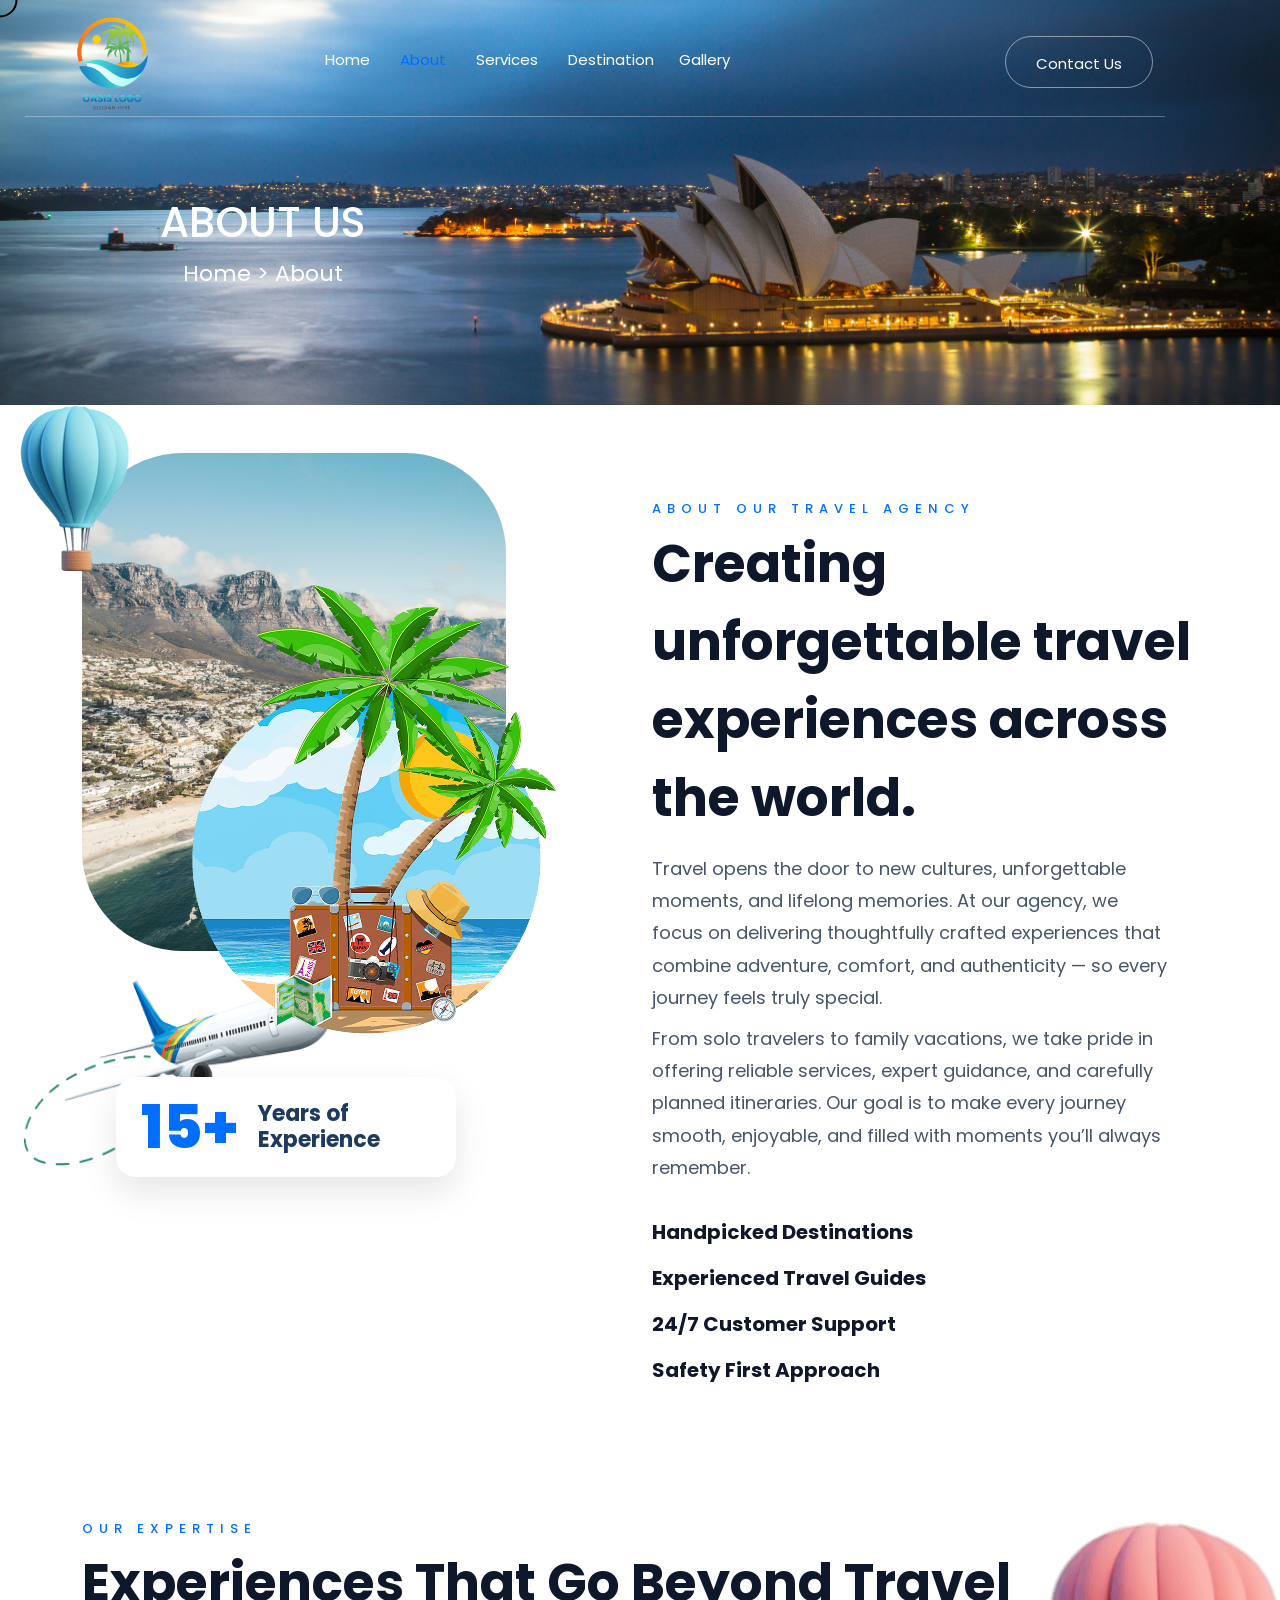
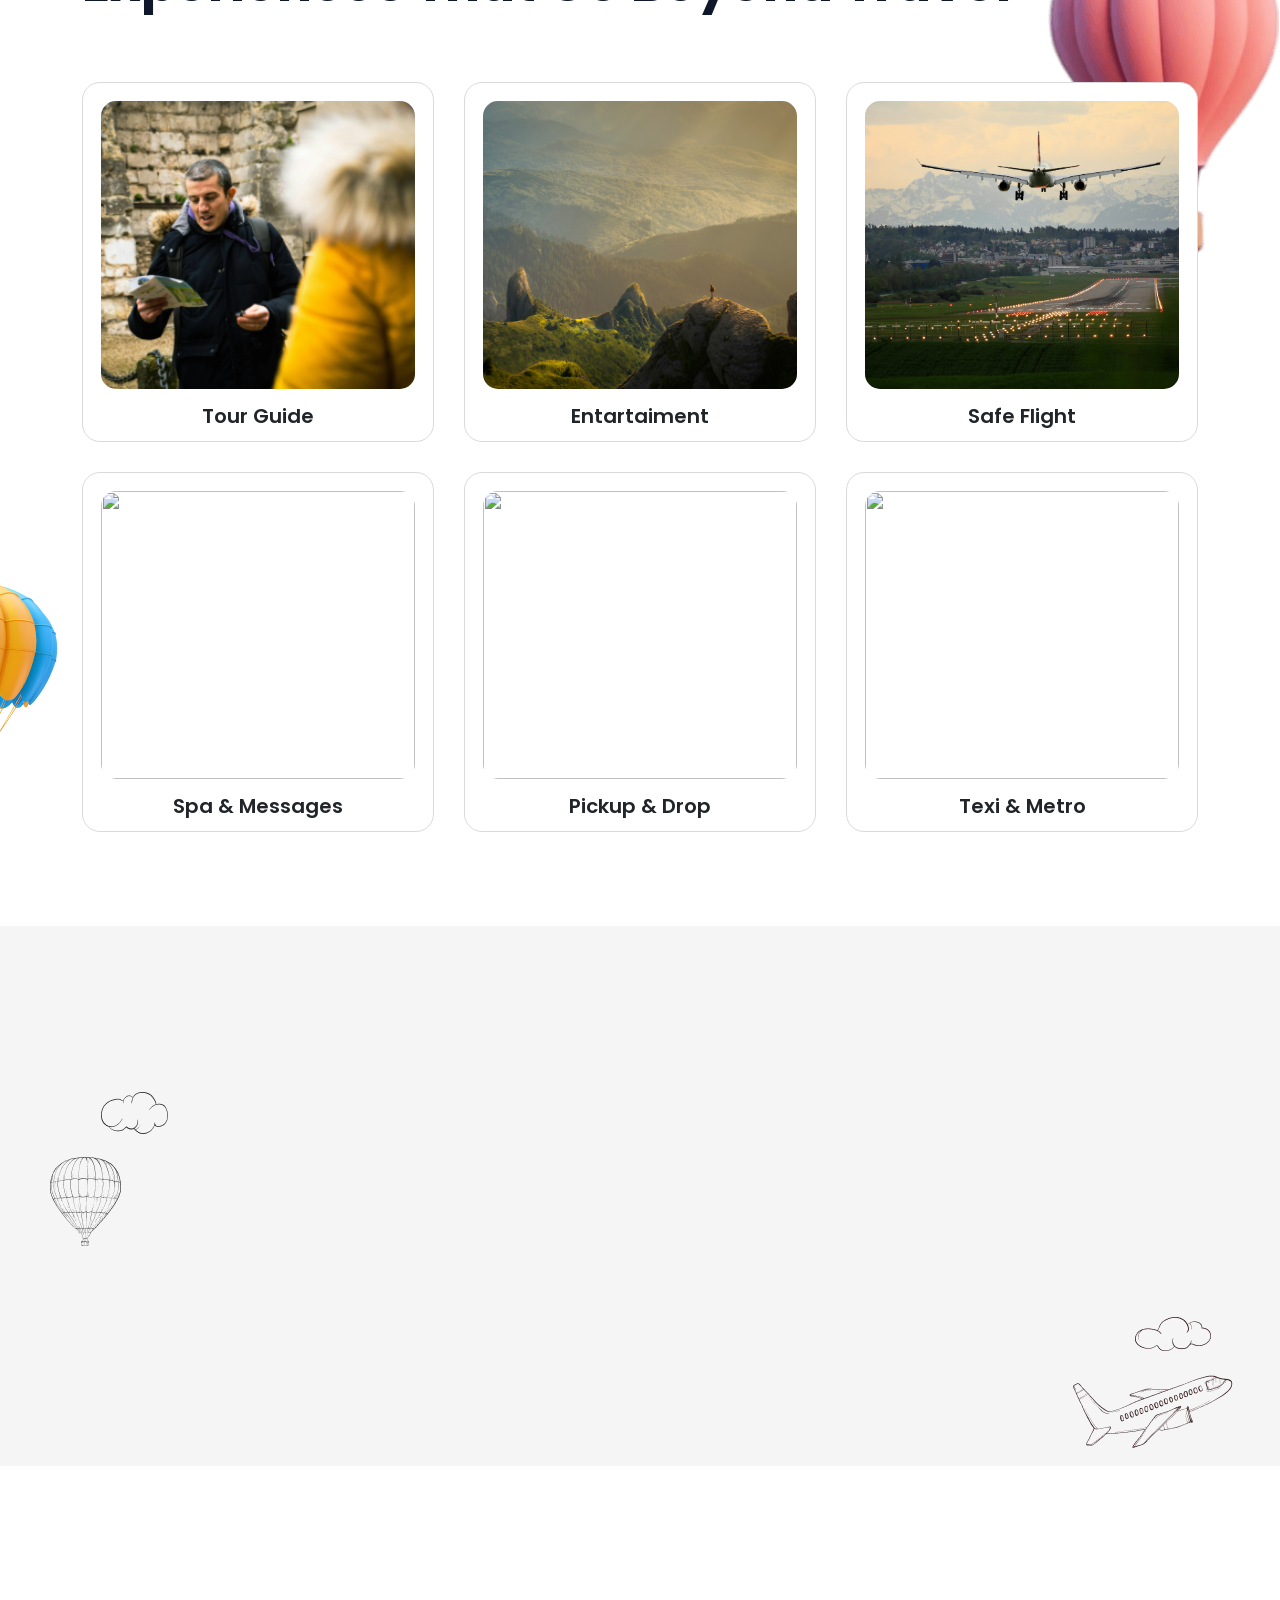
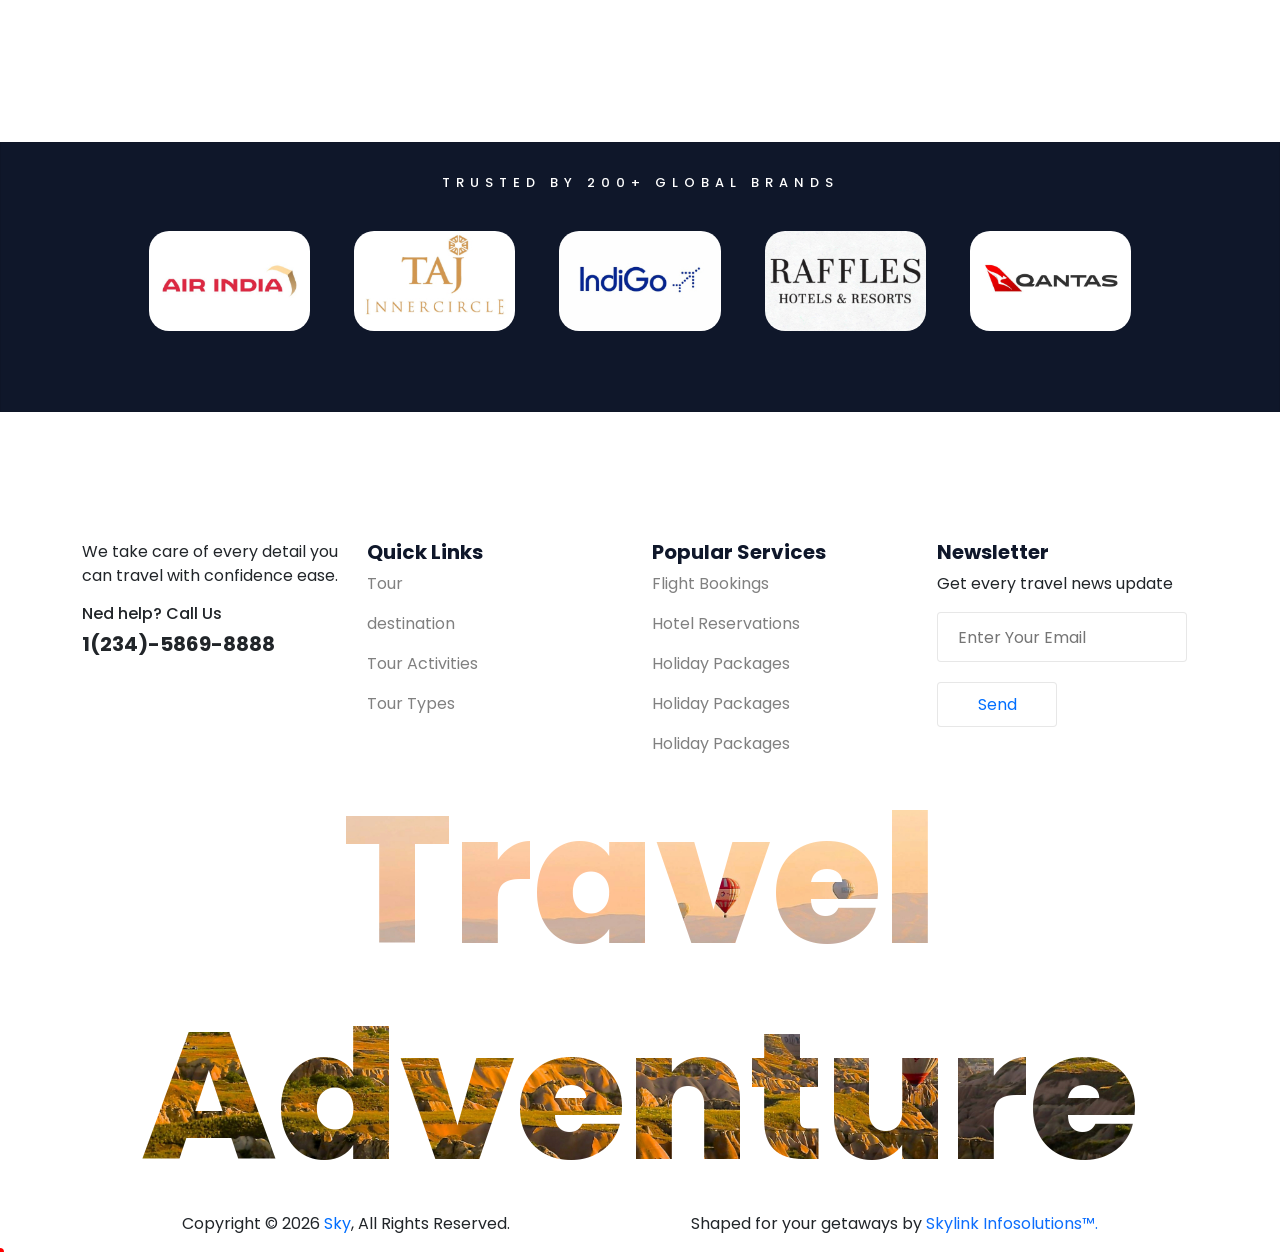
==== AboutUs.html @ 1e0669ad "first commit" ====
<!DOCTYPE html>
<html lang="en">

<head>
  <meta charset="utf-8">
  <meta name="viewport" content="width=device-width, initial-scale=1.0, viewport-fit=cover">
  <meta name="viewport" content="width=device-width, initial-scale=1">
  <title>About | Sky Tourism </title>
  <link href="https://cdn.jsdelivr.net/npm/bootstrap@5.3.8/dist/css/bootstrap.min.css" rel="stylesheet"
    integrity="sha384-sRIl4kxILFvY47J16cr9ZwB07vP4J8+LH7qKQnuqkuIAvNWLzeN8tE5YBujZqJLB" crossorigin="anonymous">
  <link rel="stylesheet" href="style.css">
  <link rel="stylesheet" href="https://cdnjs.cloudflare.com/ajax/libs/font-awesome/7.0.1/css/all.min.css"
    integrity="sha512-2SwdPD6INVrV/lHTZbO2nodKhrnDdJK9/kg2XD1r9uGqPo1cUbujc+IYdlYdEErWNu69gVcYgdxlmVmzTWnetw=="
    crossorigin="anonymous" referrerpolicy="no-referrer" />
  <link href="https://fonts.googleapis.com/css2?family=Poppins:wght@300;400;600;700&display=swap" rel="stylesheet">
  <link rel="stylesheet" href="https://cdnjs.cloudflare.com/ajax/libs/font-awesome/7.0.1/css/all.min.css"
    integrity="sha512-2SwdPD6INVrV/lHTZbO2nodKhrnDdJK9/kg2XD1r9uGqPo1cUbujc+IYdlYdEErWNu69gVcYgdxlmVmzTWnetw=="
    crossorigin="anonymous" referrerpolicy="no-referrer" />
  <link rel="stylesheet"
    href="https://cdn-uicons.flaticon.com/2.0.0/uicons-regular-rounded/css/uicons-regular-rounded.css">


</head>

<body>

  <header>
    <div class="container-fluid content-img" style="background-image: url(Assests/australia.webp);">
      <div class="container d-flex justify-content-between  main-nav">
        <div class="logo">
          <a href="index.html"> <img src="Assests/logo-2.webp" loading="lazy" alt=""></a>
        </div>
        <div class="nav">
          <ul class="only-nav">
            <li><a href="index.html">Home</a></li>
            <li><a href="" id="active"> About</a></li>
            <li class="dropdown-service"><a href="">Services <span class="plus-icon"
                  style="color: white; font-weight: 100;">+</span></a>
              <div class="drop-1">
                <ul class="drop-nav">
                  <li>Family Tours</li>
                  <li>Honeymoon Tours</li>
                  <li>Solo Tour</li>
                  <li>Group Tours</li>
                  <li>Business Tours</li>
                </ul>
              </div>


              <div class="drop-2">
                <ul class="drop-nav-1">
                  <li>Family Tours</li>
                  <li>Honeymoon Tours</li>
                  <li>Solo Tour</li>
                  <li>Group Tours</li>
                  <li>Business Tours</li>
                </ul>
              </div>

            </li>
            <div class="drop-last">
              <li><a href="">Destination</a></li>
              <li><a href="">Gallery</a></li>
              <li class="contact-hide"><a href="Contact.html">Contact</a></li>
          </ul>

          <button class="contact-us-1"><a href="Contact.html"> Contact Us</a></button>
          <div class="hamburger" id="hamburger">
            <span></span>
            <span></span>
            <span></span>
          </div>
        </div>
      </div>



      <div class="About-us reveal-1 reveal-left-1">
        <h6>ABOUT US</h6>
        <p><a href="index.html" style="color: white; text-decoration: none;">Home</a> > About</p>
      </div>
    </div>
  </header>

  <div class="ballon-img MovingY">
    <img src="Assests/hotballon-right.webp" loading="lazy" alt="">
  </div>

  <div class="container py-5 images-2 ">

    <div class="row about-img">
      <div class="col-md-6 ">
        <div class="img1">
          <img src="Assests/South.webp" loading="lazy" alt="">
        </div>

        <div class="img2 MovingX">
          <img src="Assests/about-img-bech.webp " loading="lazy" alt="">
        </div>



        <div class="experience-wrapper MovingY">

          <img src="Assests/plane-1.webp" loading="lazy" class="exp-plane">

          <div class="experience-box">
            <span class="exp-number">15+</span>
            <div class="exp-text">
              <h3>Years of</h3>
              <h3>Experience</h3>
            </div>
          </div>

        </div>

      </div>
      <div class="col-md-6 main-about reveal-1 reveal-right-1 py-5">
        <h6>ABOUT OUR TRAVEL AGENCY</h6>
        <p class="agencyP">Creating unforgettable travel experiences across the world.</p>

        <div class="about-contant">
          <h4 class="aboutP">Travel opens the door to new cultures, unforgettable moments, and lifelong memories.
            At our agency, we focus on delivering thoughtfully crafted experiences that combine adventure,
            comfort, and authenticity — so every journey feels truly special.
          </h4>


          <h4 class="aboutP">
            From solo travelers to family vacations, we take pride in offering reliable services,
            expert guidance, and carefully planned itineraries. Our goal is to make every journey
            smooth, enjoyable, and filled with moments you’ll always remember.
          </h4>


          <div class="provide py-4">

            <p><i class="fa-solid fa-circle-check" style="color: #006eff;"></i> Handpicked Destinations</p>

            <p> <i class="fa-solid fa-circle-check" style="  color: #006eff;"></i> Experienced Travel Guides</p>

            <p> <i class="fa-solid fa-circle-check" style="  color: #006eff;"></i> 24/7 Customer Support</p>

            <p> <i class="fa-solid fa-circle-check" style="  color: #006eff;"></i> Safety First Approach</p>
          </div>
          <!-- <div class="get-btn">
            
            <button class="btn-explore-1">Know More...</button>
          </div> -->
        </div>

      </div>

    </div>

  </div>
  <div class="img-left MovingY">
    <img src="Assests/hotballon-Left.webp" loading="lazy" alt="">
  </div>



  <div class="container reveal-1 ">
    <div class="our-service">
      <h6>OUR EXPERTISE</h6>
      <p>Experiences That Go Beyond Travel</p>
    </div>


    <div class="our-expertise ">
      <div class="card-expertices">
        <div class="card-image">
          <img src="Assests/Guide.webp" loading="lazy" alt="">
        </div>
        <h4 class="card-title">Tour Guide</h4>
      </div>


      <div class="card-expertices">
        <div class="card-image">
          <img src="Assests/Green.webp" loading="lazy" alt="">
        </div>
        <h4 class="card-title">Entartaiment</h4>
      </div>


      <div class="card-expertices">
        <div class="card-image">
          <img src="Assests/flight.webp" loading="lazy" alt="">
        </div>
        <h4 class="card-title">Safe Flight</h4>
      </div>


      <div class="card-expertices">
        <div class="card-image">
          <img src="Assests/spa.webp" loading="lazy" alt="">
        </div>
        <h4 class="card-title">Spa & Messages</h4>
      </div>

      <div class="card-expertices">
        <div class="card-image">
          <img src="Assests/taxi.webp" loading="lazy" alt="">
        </div>
        <h4 class="card-title">Pickup & Drop</h4>
      </div>


      <div class="card-expertices">
        <div class="card-image">
          <img src="Assests/metro.webp" loading="lazy" alt="">
        </div>
        <h4 class="card-title">Texi & Metro</h4>
      </div>

      <div class="yellow-img MovingY">
        <img src="Assests/yellow-ballon.webp" loading="lazy" alt="">
      </div>
    </div>
  </div>


  <section class="team-section py-5">
    <div class="container guide-header reveal-1">
      <h6>OUR GUIDE</h6>
      <p>Lorem, ipsum dolor.</p>
    </div>


    <div class="cloud MovingY">
      <img src="Assests/cloude-1-2.webp" loading="lazy" alt="">
    </div>
    <div class="team-grid">


      <!-- Guide 1 -->
      <div class="team-card reveal-1 reveal-left-1">
        <div class="team-img">
          <img src="Assests/guide-2.webp" loading="lazy" alt="Guide">
          <div class="social-icons">

            <a href="#"><i class="fa-brands fa-facebook-f"></i></a>
            <a href="#"><i class="fa-brands fa-instagram"></i></a>
            <a href="#"><i class="fa-brands fa-twitter"></i></a>
          </div>
        </div>
        <h4>Jack Watson</h4>
        <p>Tour Guide</p>
      </div>

      <!-- Guide 2 -->
      <div class="team-card reveal-1 reveal-left-1">
        <div class="team-img">
          <img src="Assests/founder.webp" loading="lazy" alt="Guide">
          <div class="social-icons">
            <a href="#"><i class="fa-brands fa-facebook-f"></i></a>
            <a href="#"><i class="fa-brands fa-instagram"></i></a>
            <a href="#"><i class="fa-brands fa-twitter"></i></a>
          </div>
        </div>
        <h4>Robert Fox</h4>
        <p>Founder</p>
      </div>

      <!-- Guide 3 -->
      <div class="team-card reveal-1 reveal-right-1">
        <div class="team-img">
          <img src="Assests/co-founder.webp" loading="lazy" alt="Guide">
          <div class="social-icons">
            <a href="#"><i class="fa-brands fa-facebook-f"></i></a>
            <a href="#"><i class="fa-brands fa-instagram"></i></a>
            <a href="#"><i class="fa-brands fa-twitter"></i></a>
          </div>
        </div>
        <h4>Jane Cooper</h4>
        <p>Co-Founder</p>
      </div>

      <!-- Guide 4 -->
      <div class="team-card reveal-1 reveal-right-1">
        <div class="team-img">
          <img src="Assests/woman-1.webp" loading="lazy" alt="Guide">
          <div class="social-icons">
            <a href="#"><i class="fa-brands fa-facebook-f"></i></a>
            <a href="#"><i class="fa-brands fa-instagram"></i></a>
            <a href="#"><i class="fa-brands fa-twitter"></i></a>
          </div>
        </div>
        <h4>Eleanor Pena</h4>
        <p>Tour Guide</p>
      </div>


    </div>



    <div class="plane-1 MovingY">
      <img src="Assests/plane.webp" loading="lazy" alt="">
    </div>
  </section>


  <section class="feedback-tilt-section reveal-1">


    <div class="container">
      <div class="feedback-title py-5">
        <h6>FEEDBACK</h6>
        <p>What's Our Client Says</p>
      </div>
    </div>
    <div class="feedback-row">

      <div class="feedback-card tilt-left">
        <p>
          “Our family vacation to Bali was absolutely perfect.
          Everything was well planned and stress free.”
        </p>
        <div class="stars">★★★★★</div>
        <h5>Aaron Williamson</h5>
        <span>Family Vacation • Bali</span>
      </div>



      <div class="feedback-card tilt-left" style="background-color: #333333; color: white;">
        <p style="color: white;">
          “Our honeymoon in the Maldives was magical.
          Every detail was handled perfectly.”
        </p>
        <div class="stars">★★★★★</div>
        <h5>Keshia Farley</h5>
        <span>Honeymoon • Maldives</span>
      </div>



      <div class="feedback-card">
        <p>
          “Luxury tour worth every penny.
          Local connections made the difference.”
        </p>
        <div class="stars">★★★★★</div>
        <h5>Jennifer Hendley</h5>
        <span>Luxury Travel • New York</span>
      </div>


      <div class="feedback-card tilt-right" style="background-color: #333333; color: white;">
        <p style="color: white;">
          “Luxury tour worth every penny.
          Local connections made the difference.”
        </p>
        <div class="stars">★★★★★</div>
        <h5>Jennifer Hendley</h5>
        <span>Luxury Travel • New York</span>
      </div>


      <div class="feedback-card tilt-right">
        <p>
          “Luxury tour worth every penny.
          Local connections made the difference.”
        </p>
        <div class="stars">★★★★★</div>
        <h5>Jennifer Hendley</h5>
        <span>Luxury Travel • New York</span>
      </div>


    </div>

    <span class="dot dot-1 MovingY">
      <img src="Assests/passport.svg" loading="lazy" alt="">
    </span>
    <span class="dot dot-2 MovingX">
      <img src="Assests/round.svg" loading="lazy" alt="">
    </span>
    <span class="dot dot-3 MovingX">
      <img src="Assests/double-ballon.svg" loading="lazy" alt="">
    </span>
    <span class="dot dot-4 MovingY">
      <img src="Assests/camera.svg" loading="lazy" alt="">
    </span>

  </section>





  <footer class="reveal-1 reveal-left-1 py-5">

    <div class="container-fluid trust ">

      <div class="trust-1">
        <h6>TRUSTED BY 200+ GLOBAL BRANDS</h6>
      </div>

      <div class="logo-slider">
        <div class="logo-track">
          <!-- ORIGINAL -->
          <img src="Assests/Air-India.webp" loading="lazy" alt="">
          <img src="Assests/TAJ-02.webp" loading="lazy" alt="">
          <img src="Assests/INDIGO.webp" loading="lazy" alt="">
          <img src="Assests/singapour-1.webp" loading="lazy" alt="">
          <img src="Assests/aus.webp" loading="lazy" alt="">
        </div>
      </div>
    </div>
  </footer>

  <div class="back-img reveal-1">
    <div class="container-fluid last-nav">
      <div class="container footer-nav">
        <div class="row">
          <div class="col-md-3 help">
            <p>We take care of every detail you can travel with confidence ease.</p>
            <h6>Ned help? Call Us</h6>
            <h6 class="call-4">1(234)-5869-8888</h6>
          </div>
          <div class="col-md-3 quick">
            <h5>Quick Links</h5>
            <p>Tour</p>
            <p>destination</p>
            <p>Tour Activities</p>
            <p>Tour Types</p>
          </div>
          <div class="col-md-3 popular">
            <h5>Popular Services</h5>
            <p>Flight Bookings</p>
            <p>Hotel Reservations</p>
            <p>Holiday Packages</p>
            <p>Holiday Packages</p>
            <p>Holiday Packages</p>
          </div>
          <div class="col-md-3 get-touch">
            <h5>Newsletter </h5>
            <p>Get every travel news update</p>
            <input class="email" type="email" placeholder="Enter Your Email">
            <button class="send">Send</button>
          </div>
        </div>
      </div>
    </div>

    <h1 class="img-text">Travel Adventure</h1>


    <div class="copy-right d-flex justify-content-evenly">
      <p>Copyright © 2026 <span style="color: rgb(0, 110, 255);">Sky</span>, All Rights Reserved.</p>
      <p>Shaped for your getaways by <span style="color: rgb(0, 110, 255); list-style: none; text-decoration: none;"><a
            href="">Skylink
            Infosolutions™.</a></span></p>
    </div>
  </div>
  </div>

  </footer>
  <button class="back-to-top" title="back-to-Top">
    ↑
  </button>


  <div class="cursor-dot"></div>
  <div class="cursor-circle"></div>

</body>
<script src="https://cdn.jsdelivr.net/npm/@popperjs/core@2.11.8/dist/umd/popper.min.js"
  integrity="sha384-I7E8VVD/ismYTF4hNIPjVp/Zjvgyol6VFvRkX/vR+Vc4jQkC+hVqc2pM8ODewa9r" crossorigin="anonymous"></script>
<script src="https://cdn.jsdelivr.net/npm/bootstrap@5.3.8/dist/js/bootstrap.min.js"
  integrity="sha384-G/EV+4j2dNv+tEPo3++6LCgdCROaejBqfUeNjuKAiuXbjrxilcCdDz6ZAVfHWe1Y" crossorigin="anonymous"></script>
<script src="scrpit.js"></script>
<script src="navbar.js"></script>
<script src="backtotop.js"></script>
<script src="navbr-1.js"></script>

</html>
---- style.css ----
* {
  padding: 0;
  margin: 0;
  font-family: 'Poppins', sans-serif;
  box-sizing: border-box;

}


html {
  scroll-behavior: smooth;
}

body {
  margin: 0;
  padding: 0;
}

.img-1 {
  height: 100vh;
  background-image: url("https://images.unsplash.com/photo-1502602898657-3e91760cbb34");
  background-size: cover;
  background-position: center;
  position: relative;
}

.content-img {
  height: 45vh;
  background-size: cover;
  background-position: center;
  position: relative;

}

#active {
  color: #006eff;
}

.logo-track img {
  height: auto;
  margin: 0px 20px;
  border-radius: 20px;
}

.asia {
  padding: 0rem 0rem 4rem 0rem;

}

.hamburger {

  cursor: pointer;
  display: flex;
  flex-direction: column;
  gap: 6px;
}

.hamburger span {
  display: none;
  height: 3px;
  width: 35px;
  background-color: rgb(255, 255, 255);
  transition: all 0.3s ease;
}


.europe {
  padding: 0rem 0rem 4rem 0rem;
  width: 75vw;
}

.america {
  padding: 0rem 0rem 4rem 0rem;
  width: 75vw;
}

.africa {
  padding: 0rem 0rem 4rem 0rem;
  width: 75vw;
}



.drop-1 {

  position: absolute;
  width: 10vw;
  top: 6.5vh;
  border-radius: 3px;
  backdrop-filter: blur(5px);
  -webkit-backdrop-filter: blur(5px);
  box-shadow: 0 20px 40px rgba(0, 0, 0, 0.25);
  border: 1px solid rgba(255, 255, 255, 0.2);
  z-index: 100;
  width: auto;
  visibility: hidden;
  opacity: 0;
  transition: all ease-in-out 0.2s;
}

.logo img {
  width: 150px;
  height: auto;
  position: absolute;
  top: -10px;
}



.logo.YZ img {
  position: absolute;
  left: 5%;
}

.contact-hide {
  display: none;
}


.dropdown-service:hover .drop-1 {
  visibility: visible;
  opacity: 1;
  backdrop-filter: blur(15px);
  -webkit-backdrop-filter: blur(15px);
  background-color: #00000082;
}

.drop-1 ul {
  display: flex;
  flex-direction: column;
  cursor: pointer !important;
  padding: 10px 2px;
  border-radius: 10px;
  color: white;
}



.drop-2 {

  position: absolute;
  width: 10vw;
  border-radius: 3px;

  backdrop-filter: blur(5px);
  -webkit-backdrop-filter: blur(5px);

  box-shadow: 0 20px 40px rgba(0, 0, 0, 0.25);
  border: 1px solid rgba(255, 255, 255, 0.2);
  z-index: 100;
  width: auto;
  visibility: hidden;
  opacity: 0;
  transition: all ease-in-out 0.2s;

}


.drop-2 ul {
  display: flex;
  flex-direction: column;
  cursor: pointer !important;
  padding: 15px 10px;
  border-radius: 10px;
  color: white;
  gap: 18px;
  font-size: 15px;
}



.nav a {
  list-style: none;
  color: white;
  text-decoration: none;
  font-size: 15px;
  transition: all ease-in-out 0.3s;
  padding: 25px 0px;
}


.drop-nav li {
  padding: 15px 20px;
  transition: all ease-in-out 0.3s;
  cursor: pointer;
}

.only-nav {
  gap: 30px;
  display: flex;
  cursor: pointer;
  position: relative;
  right: 47%;
}

.main-nav {
  border-bottom: 1px solid rgba(255, 255, 255, 0.308);
  padding-top: 3rem;
  padding-bottom: 1rem;
  position: fixed;
  z-index: 10;
  top: 0;
  left: 12%;
  transition: all 0.3s;
}

.main-nav.scrolled {
  background-color: #00000036;
  color: white;
  position: fixed;
  left: 0px;
  max-width: 100%;
  border-bottom-left-radius: 10px;
  border-bottom-right-radius: 10px;
  backdrop-filter: blur(10px);
  -webkit-backdrop-filter: blur(10px);
  cursor: pointer;
  transition: all 0.3s;
  z-index: 15;

}

.only-nav.AB {
  position: relative;
  right: 90%;
}

.contact-us-1.CD {
  position: relative;
  right: 20%;
}



.contact-us-1 {
  padding: 10px 30px;
  border-radius: 30px !important;
  border-bottom-right-radius: 30px;
  border: none;
  display: block;
  position: relative;
  top: -12px;
  font-weight: 400;
  font-size: 20px;
  transition: all ease-in-out 0.3s;
  overflow: hidden;
  background-color: transparent;
  border: 1px solid rgba(255, 255, 255, 0.487);
}


.contact-us-1 a:hover {
  color: #ffffff !important;
}

.contact-us-1:hover {

  background-color: #006eff;
}



.contact-us-1:hover {

  transform: translateY(-4px);

}


.contact-us-1::before {
  content: "";
  position: absolute;
  top: 0;
  left: -100%;
  width: 50%;
  height: 100%;
  background: linear-gradient(120deg,
      transparent,
      rgba(255, 255, 255, 0.7),
      transparent);
  transform: skewX(-25deg);
  transition: 0.6s;
}

.contact-us-1:hover::before {
  left: 120%;
}



.nav li {
  list-style: none;
}

.nav a:hover {
  color: rgb(0, 110, 255);
}

.text-1 {
  position: relative;
  height: 80%;
  top: 13%;
  display: flex;
  justify-content: center;
  align-items: center;
  text-align: center;
  flex-direction: column;
  color: white;
  position: relative;
  z-index: 2;
  transition: all ease-in-out 0.3s;
}

.text-1 h1 {
  font-size: 80px;
  font-weight: 700;
}

.small-text {
  letter-spacing: 8px;
  font-size: 14px;
  margin-bottom: 15px;
  opacity: 0.9;

}

.destination h5 {
  color: #006eff;
  font-size: 13px;
  letter-spacing: 6px;

}

.destination p {
  font-size: 52px;
  font-weight: 700;
  color: #091b29;
}

.destination {
  padding-top: 4rem;
}

.activity h6 {
  font-size: 13px;
  letter-spacing: 6px;
  color: rgb(0, 110, 255);
}

.activity p {
  font-size: 52px;
  font-weight: 700;
  line-height: 1.2;
  color: #0f172a;
}

.activity {
  padding-top: 5rem;
}

.camp {
  display: flex;
  gap: 50px;
}

.advanture p {
  font-size: 16px;
  font-weight: 200px !important;
  color: black;
}

.camp {
  height: 100px;
  background-color: aqua;
}

.mini-1 {
  display: flex;
  justify-content: space-evenly;
  position: relative;
  right: 50px;
  justify-content: space-evenly;
  position: relative;
  right: 50px;
}

.mini-2 {
  display: flex;
  justify-content: space-evenly;
  position: relative;
  right: 50px;

}

.footer-brand p {

  display: flex;
  justify-content: center;
  align-items: center;
  font-size: 20px;
  color: rgb(0, 110, 255);
  letter-spacing: 6px;

}

.brand h1 {
  color: #006eff;

}

.plane img {
  width: 20vw;
}

.plane-1 img {
  position: absolute;
  right: 0px;
  bottom: 10px;
  padding: 0px 40px;
}

.footer-brand {
  padding-top: 5rem;

}

.footer-nav {
  padding-top: 5rem;

}

.help {
  gap: 10px;
}

.email {
  width: 250px;
  height: 50px;
  border-radius: 4px;
  border: 1px solid rgba(0, 0, 0, 0.096);
  padding: 20px;
}

.send {
  margin: 20px 0px;
  height: 45px;
  width: 120px;
  border-radius: 4px;
  border: 1px solid rgba(0, 0, 0, 0.096);
  background-color: white;
  color: rgb(0, 110, 255);
  transition: all ease-in-out 0.3s;
}

.send:hover {
  color: white;
  background-color: rgb(0, 110, 255);
}

.popular h5 {
  color: #0f172a;
  font-weight: 700;
}

.popular p {
  transition: all ease-in-out 0.3s;
  color: gray;

}

.get-touch h5 {
  color: #0f172a;
  font-weight: 700;
}

.quick h5 {
  color: #0f172a;
  font-weight: 700;
}

.quick p {
  transition: all ease-in-out 0.3s;
  color: gray;
}

.quick p:hover {
  transform: translate(5px);
  color: rgb(0, 110, 255);
  cursor: pointer;
}

.popular p:hover {
  transform: translate(5px);
  color: rgb(0, 110, 255);
  cursor: pointer;
}



.call-4 {
  font-size: 20px;
  font-weight: 700;

}

.img-text {
  font-size: 180px;
  font-weight: 800;
  text-align: center;
  background-image: url("Assests/ballon.webp");
  background-size: cover;
  background-position: center;
  transform: translate3d(0px 30px 0px) scale(1.1);
  transition-delay: .15s;


  color: transparent;
  -webkit-background-clip: text;
}




.tour-btn {
  height: 40px;
  width: 140px;
  border-radius: 4px;
  color: #006eff;
  background-color: white;
  border: 1px solid gray;
  transition: all ease-in-out 0.3s;
}

.tour-btn:hover {
  color: white;
  background-color: #006eff;
}





.experience-1 i {
  font-size: 50px;
  margin-top: 25px;
}

.why-sky {
  padding: 100px 0;
  background: #ffffff;
}

.why-header h5 {
  font-size: 13px;
  color: #006eff;
  letter-spacing: 6px;
}

.why-header p {
  font-size: 52px;
  color: #0f172a;
  font-weight: 700;
}

/* GRID */
.why-grid {
  margin-top: 60px;
  display: grid;
  grid-template-columns: repeat(3, 1fr);
  gap: 30px;
}

/* CARD */
.why-card {
  background: #ffffff;
  border-radius: 18px;
  padding: 18px;
  border: 1px solid #e5e7eb60;
  transition: all 0.35s ease;
}


.copy-right a {
  list-style: none;
  text-decoration: none;
  transition: all 0.3s;

}

.copy-right a:hover {
  border-bottom: 1px solid #006eff;
}


.why-card:hover {
  transform: translateY(-6px);
  box-shadow: 0px 0px 20px #515151a5;
  background-color: #a6e0fddd;
  border: 1px solid #a6cbfddd;
}

.border-1 {
  background-color: rgb(239, 246, 255);
  padding: 40px 40px;
  border-radius: 10px;

}

.explore-btn {
  display: flex;
  justify-content: center;
  align-items: center;
  border-radius: 7px;
  padding-bottom: 4rem;
}

.btn-explore {
  padding: 15px 10px;
  border-radius: 7px;
  color: #006eff;
  background-color: white;
  border: 1px solid gray;
  transition: all ease-in-out 0.3s;
}

.btn-explore:hover {
  color: white;
  background-color: #006eff;
}




/* ICON */
.icon {
  width: 56px;
  height: 56px;
  border-radius: 14px;
  display: flex;
  align-items: center;
  justify-content: center;
  font-size: 24px;
  margin-bottom: 18px;
}

/* ICON COLORS */
.blue {
  background: #c3d8f7;
}

.green {
  background: #b7f7d5;
}

.yellow {
  background: #ffeaae;
}

.pink {
  background: #fcb1cd;
}

.purple {
  background: #d2c1ff;
}

.teal {
  background: #c1ffff;
}

/* TEXT */
.why-card h4 {
  font-size: 18px;
  font-weight: 700;
  margin-bottom: 10px;
  color: #0f172a;
}

.why-card p {
  font-size: 15px;
  line-height: 1.7;
  color: #475569;
}

/* OUR EXPERTICES */

.our-expertise {
  margin-top: 60px;
  display: grid;
  grid-template-columns: repeat(3, 1fr);
  gap: 30px;
  padding-bottom: 4rem;
}

/* CARD */
.card-expertices {
  background: #ffffff;
  border-radius: 18px;
  padding: 18px;
  border: 1px solid #dbd9d9;
  transition: all 0.35s ease;
  height: 40vh;
  overflow: hidden;
}

.card-image img {
  width: 100%;
  height: 100%;
  object-fit: cover;
  transition: transform 0.4s ease;
}

.card-image img:hover {
  transform: scale(1.1);


}

.card-title {
  text-align: center;
  padding-top: 15px;
  font-weight: 600;
  font-size: 20px;
  display: flex;
  justify-content: center;
  align-items: center;
  width: 100%;
}

.card-image {
  height: 32vh;
  overflow: hidden;
  border-radius: 15px;
}





.card-image h4 {
  display: flex;
  justify-content: center;
  align-items: center;
  padding: 20px 0px 0px 0px;
  font-weight: 600;
  font-size: 20px;
}


.explore-btn {
  display: flex;
  justify-content: center;
  align-items: center;
  border-radius: 7px;
}

.btn-explore {
  padding: 15px 10px;
  border-radius: 7px;
  color: #006eff;
  background-color: white;
  border: 1px solid gray;
  transition: all ease-in-out 0.3s;
}

.btn-explore:hover {
  color: white;
  background-color: #006eff;
}





.btn-explore-1 {
  position: relative;
  overflow: hidden;
  padding: 15px 30px;
  border-radius: 60px;
  color: #006eff;
  background-color: white;
  border: 1px solid rgba(128, 128, 128, 0.329);
  transition: all ease-in-out 0.3s;
}

/* Shine Effect */
.btn-explore-1::before {
  content: "";
  position: absolute;
  top: 0;
  left: -100%;
  width: 50%;
  height: 100%;
  background: linear-gradient(120deg,
      transparent,
      rgba(255, 255, 255, 0.7),
      transparent);
  transform: skewX(-25deg);
  transition: 0.6s;
}

/* Hover */
.btn-explore-1:hover {
  color: white;
  background-color: #006eff;
  transform: translateY(-6px);
}

/* Shine move */
.btn-explore-1:hover::before {
  left: 120%;
}



.btn-all-vision::before {
  content: "";
  position: absolute;
  top: 0;
  left: -100%;
  width: 50%;
  height: 100%;
  background: linear-gradient(120deg,
      transparent,
      rgba(255, 255, 255, 0.7),
      transparent);
  transform: skewX(-25deg);
  transition: 0.6s;
}

.btn-all-vision:hover::before {

  left: 120%;
}

.tour-card::before {
  content: "";
  position: absolute;
  top: 0;
  left: -100%;
  width: 50%;
  height: 100%;
  background: linear-gradient(120deg,
      transparent,
      rgba(255, 255, 255, 0.7),
      transparent);
  transform: skewX(-25deg);
  transition: 0.6s;
}

.tour-card:hover::before {

  left: 120%;
}


.btn-country::before {
  content: "";
  position: absolute;
  top: 0;
  left: -100%;
  width: 50%;
  height: 100%;
  background: linear-gradient(120deg,
      transparent,
      rgba(255, 255, 255, 0.7),
      transparent);
  transform: skewX(-25deg);
  transition: 0.6s;
}

.btn-country:hover::before {
  left: 120%;
}



/* ICON */
.icon {
  width: 56px;
  height: 56px;
  border-radius: 14px;
  display: flex;
  align-items: center;
  justify-content: center;
  font-size: 24px;
  margin-bottom: 18px;
}

/* ICON COLORS */
.blue {
  background: #c3d8f7;
}

.green {
  background: #b7f7d5;
}

.yellow {
  background: #ffeaae;
}

.pink {
  background: #fcb1cd;
}

.purple {
  background: #d2c1ff;
}

.teal {
  background: #c1ffff;
}

/* TEXT */
.why-card h4 {
  font-size: 18px;
  font-weight: 700;
  margin-bottom: 10px;
  color: #0f172a;
}

.why-card p {
  font-size: 15px;
  line-height: 1.7;
  color: #475569;
}


/* Contact US */


.Contact-us {
  height: 60vh;
  color: white;
  display: flex;
  flex-direction: column;
  justify-content: center;
  width: 40%;
  align-items: center;
}

.Contact-us h6 {
  font-size: 42px;
}

.Contact-us p {
  font-size: 22px;
}

.Contact-us a {
  transition: all ease-in-out 0.3s;
}

.About-us {
  height: 60vh;
  color: white;
  display: flex;
  flex-direction: column;
  justify-content: center;
  width: 40%;
  align-items: center;
}

.About-us h6 {
  font-size: 42px;
}

.About-us p {
  font-size: 22px;
}

.About-us a {
  transition: all ease-in-out 0.3s;
}

.Contact-us a:hover {
  color: #006eff;
}

.begain-header h6 {
  color: #006eff;
  letter-spacing: 6px;
  font-size: 13px;
}

.begain-header p {
  font-size: 52px;
  font-weight: 700;

}

.begain-header p span {
  color: #006eff;

}

.location {
  height: 300px;
  background-color: #e4eef9;
  text-align: center;
  display: flex;
  justify-content: center;
  align-items: center;
  flex-direction: column;
  border-radius: 20px;
  transition: all ease-in-out 0.3s;
}

.email-1 {
  height: 300px;
  background-color: #e4eef9;
  text-align: center;
  display: flex;
  justify-content: center;
  align-items: center;
  flex-direction: column;
  border-radius: 20px;
  transition: all ease-in-out 0.3s;
}

.call {
  height: 300px;
  background-color: #e4eef9;
  text-align: center;
  display: flex;
  justify-content: center;
  align-items: center;
  flex-direction: column;
  border-radius: 20px;
  transition: all ease-in-out 0.3s;
}



.contact-flow {
  padding: 160px 8%;
  background: linear-gradient(180deg, #ffffff, #f4f8ff);
}

.flow-wrap {
  max-width: 1200px;
  margin: auto;
  display: grid;
  grid-template-columns: 1.1fr 1fr;
  gap: 100px;
  align-items: center;
}

/* LEFT SIDE */
.flow-text h6 {
  letter-spacing: 5px;
  font-size: 12px;
  color: #1a73e8;
}

.flow-text h2 {
  font-size: 58px;
  font-weight: 700;
  line-height: 1.05;
  margin: 20px 0;
}

.flow-text span {
  color: #1a73e8;
}

.flow-text p {
  font-size: 16px;
  color: #555;
  max-width: 420px;
}

/* RIGHT SIDE */
.flow-info {
  display: flex;
  flex-direction: column;
  gap: 50px;
}

/* Each item */
.flow-item {
  position: relative;
  padding-left: 40px;
}

.flow-item .line {
  position: absolute;
  left: 0;
  top: 6px;
  width: 22px;
  height: 22px;
  border-radius: 50%;
  background: #1a73e8;
}

.flow-item::before {
  content: "";
  position: absolute;
  left: 10px;
  top: 30px;
  width: 2px;
  height: 100%;
  background: #e3ecfa;
}

.flow-item:last-child::before {
  display: none;
}

.flow-item h5 {
  font-size: 18px;
  margin-bottom: 6px;
}

.flow-item p {
  font-size: 14px;
  color: #555;
  line-height: 1.6;
}

/* Responsive */
@media(max-width: 900px) {
  .flow-wrap {
    grid-template-columns: 1fr;
    gap: 80px;
  }
}


.office {
  padding-top: 1rem;
}

.email-2 {
  padding-top: 1rem;
}

.call-1 {
  padding-top: 1rem;
}

.call:hover {
  transform: translateY(-10px);
}

.email-1:hover {
  transform: translateY(-10px);
}

.location:hover {
  transform: translateY(-10px);
}

.map {
  display: flex;
  justify-content: center;
  align-items: center;
}

.location h5 {
  color: rgba(0, 0, 0, 0.534);
}

.email-1 h5 {
  color: rgba(0, 0, 0, 0.534);
}

.call h5 {
  color: rgba(0, 0, 0, 0.534);
}

.email-1 p {
  cursor: pointer;
  transition: all ease-in-out 0.3s;
}

.email-1 p:hover {
  color: #006eff;
}


.trust {
  height: 30vh;
  text-align: center;
  border: 1px solid rgba(0, 0, 0, 0.083);
  background-color: #0f172a;

}

.drop-last {
  display: flex;
  gap: 25px;
  cursor: pointer;
}

.trust h6 {

  letter-spacing: 6px;
  font-size: 13px;
  color: white;
  display: flex;
  justify-content: center;
  align-items: center;
  padding: 2rem;
}




.drop-1 li:hover {
  background: rgba(255, 255, 255, 0.18);
}


@keyframes MovingY {
  0% {
    transform: translateY(0);
  }

  50% {
    transform: translateY(20px);
  }

  100% {
    transform: translateY(0);
  }
}

@keyframes MovingX {
  0% {
    transform: translateX(0);
  }

  50% {
    transform: translateX(20px);
  }

  100% {
    transform: translateX(0);
  }
}


.logo-slider:hover .logo-track {
  animation-play-state: paused;
}


.main-about h6 {
  color: #006eff;
  font-size: 13px;
  letter-spacing: 6px;
}

.main-about {
  font-family: 'Poppins', sans-serif;
}

.agencyP {
  font-size: 52px;
  color: #0f172a;
  font-weight: 700;
}

.about-img .img1 img {
  border-radius: 100px;
  z-index: 12;
}

.about-img .img3 img {
  width: 25vw;
  height: 30vh;
  z-index: 0;
  position: relative;

}

.about-img .img2 {
  border-radius: 20px;
  position: absolute;
  top: 65%;
  left: 28vw;
}

.about-img .img3 {
  position: absolute;
  z-index: 12;
  margin: 40px 0px;

}



.about-img .img2 img,
.img3 img {
  border-radius: 20px;
  transition: all ease-in-out 0.3s;
}

.MovingY {
  -webkit-animation: MovingY 2.7s linear infinite;
  animation: MovingY 2.7s linear infinite;
}


.MovingX {
  -webkit-animation: MovingX 4s linear infinite;
  animation: MovingX 4s linear infinite;
}

.about-contant h5 {
  color: #006eff;
  font-size: 13px;
  letter-spacing: 6px;
  z-index: 12;
}

.about-contant h4 {
  font-size: 18px;
  color: #091b29;
}

.about-contant p {
  font-size: 42px;
  color: #0f172a;
  font-weight: 700;
}

.btn-all-vision {
  padding: 10px 45px;
  color: black;
  border: 1px solid gray;
  border-radius: 5px;
  background-color: #c5dfff;
  transition: all ease-in-out 0.3s;
}

.about-tab-content p {
  font-size: 15px;
  font-weight: 500;

}

/* ABOUT CONTENT WRAPPER */
.about-contant h5 {
  font-size: 12px;
  letter-spacing: 3px;
  color: #2563eb;
  margin-bottom: 12px;
}

/* MAIN HEADLINE */
.about-contant>p {
  font-size: 42px;
  line-height: 1.2;
  font-weight: 800;
  color: #0f172a;
  margin-bottom: 20px;
  max-width: 520px;
}

/* SUB TEXT */
.about-contant h4 {
  font-size: 18px;
  font-weight: 400;
  color: #475569;
  line-height: 1.8;
  max-width: 520px;
}

/* TABS */
.vision {
  display: flex;
  gap: 14px;
  margin-top: 30px;
}

.btn-all-vision {
  padding: 12px 22px;
  border-radius: 12px;
  border: 1px solid #e2e8f0;
  background: #f8fafc;
  font-weight: 600;
  color: #0f172a;
  transition: all 0.3s ease;
  position: relative;
  overflow: hidden;
}

.btn-all-vision:hover {
  background: #eef2ff;
  transform: translateY(-4px);
}

.btn-all-vision.active {
  background: #2563eb;
  color: #fff;
  border-color: #2563eb;
}



/* TAB CONTENT */
.about-tab-content {
  margin-top: 30px;
  max-width: 520px;
}

.tab-content p {
  font-size: 16px;
  line-height: 1.9;
  color: #334155;
}

/* POINT CARD */
.point {
  margin-top: 30px;
  padding: 25px 28px;
  border-radius: 18px;
  background: #a7d3ff;
  border: 1px solid #e2e8f0;
}

.about {
  padding-top: 4rem;
}

.point h4 {
  font-size: 13px;
  letter-spacing: 2px;
  font-weight: 700;
  color: #0f172a;
  margin-bottom: 18px;
}

/* BULLET LIST */
.point ul {
  list-style: none;
  padding: 0;
  display: grid;
  gap: 12px;
}

.point ul li {
  font-size: 15px;
  color: #334155;
  display: flex;
  align-items: center;
  gap: 10px;
}

/* SMOOTH TRANSITION */
.tab-content {
  display: none;
}

.tab-content.active {
  display: block;
  animation: fadeUp 0.4s ease;
}




.point li {
  padding: 3px 0px;
  list-style: none;
}


.point h4 {
  color: #091b29;
  font-weight: 600;
}

.btn-all-vision:hover {
  color: white;
  background-color: #006eff;
}


.tab-content {
  display: none;
  padding: 0px 20px;

}

.tab-content.active {
  display: block;

}


.active-1 {
  background-color: #006eff;
  color: white;
}


.provide p {
  font-size: 20px;
}

.get-btn button {
  padding: 15px 20px;
  border-radius: 50px;
  border: 1px solid gray;
  background-color: white;
  color: #006eff;
  transition: all ease-in-out 0.3s;
}

.get-btn button:hover {

  background-color: #006eff;
  color: white;
}


.our-service h6 {
  font-size: 13px;
  color: #006eff;
  letter-spacing: 6px;
}


.our-service p {
  font-size: 52px;
  color: #0f172a;
  font-weight: 700;
}

.ballon-img img {
  position: absolute;
  left: 20px;
}


.fly-img img {
  position: absolute;
  left: 20px;
  bottom: 0px;

}

.plane-img img {
  position: absolute;
  right: 0px;
  bottom: 0px;

}

.plane-dot-1 img {
  position: absolute;
  right: 0px;
  bottom: 30px;
}

.yellow-img img {
  position: absolute;
  left: -240px;
  bottom: 100px;
}


.cloud-img img {
  position: absolute;
  left: 4px;
}

.img-left img {
  right: 0px;
  position: absolute;
}

.plane-2-dot {
  position: absolute;
  left: -50px;

}

.plane-2 img {
  position: absolute;
  bottom: 0px;
  right: 0px;
}


.our-service p span {
  color: #006eff;
}

.trip-card {
  height: 30vh;
  width: 100%;
}

.team-img img {
  height: 45vh;
}

.GDE h6 {
  color: #006eff;
  font-size: 13px;
  letter-spacing: 6px;
}

.GDE p {
  color: #0f172a;
  font-size: 52px;
  font-weight: 700;
}


.feedback h6 {
  color: #006eff;
  font-size: 13px;
  letter-spacing: 6px;
}

.feedback p {
  color: #0f172a;
  font-size: 52px;
  font-weight: 700;
}

.feeback-contant {
  height: 50vh;
  border: 1px solid black;
  background-color: #000000cd;
  width: 20vw;
  border-radius: 20px;
  color: white;

}


.main-feedback {
  display: flex;
  justify-content: space-evenly;
  align-items: center;
}




.contact-journey {

  padding: 120px 0;
  z-index: 1;
  position: relative;
}

/* Header */
.journey-head {
  text-align: center;
  margin-bottom: 80px;
  z-index: 1;
  position: relative;
}

.journey-head h6 {
  color: #1a73e8;
  letter-spacing: 4px;
  font-size: 12px;
}

.journey-head h2 {
  font-size: 46px;
  font-weight: 700;
  margin: 12px 0;
}

.journey-head span {
  color: #1a73e8;
}

.journey-head p {
  color: #666;
  font-size: 15px;
}

/* Journey layout */
.journey-line {
  display: grid;
  grid-template-columns: repeat(auto-fit, minmax(260px, 1fr));
  gap: 40px;
  position: relative;
}

/* Step card */
.journey-step {
  background: #ecf4ff;
  padding: 45px 30px;
  border-radius: 22px;
  text-align: center;
  box-shadow: 0 20px 40px rgba(0, 0, 0, 0.04);
  transition: all 0.4s ease;
  position: relative;
  border-right: 2px solid #006eff;
  justify-content: center;
  align-items: center;
  display: flex;
  flex-direction: column;
}

/* Hover feel */
.journey-step:hover {
  transform: translateY(-12px);
}

/* Icon */
.journey-step .icon {
  font-size: 48px;
  margin-bottom: 20px;
}

/* Text */
.journey-step h4 {
  font-size: 20px;
  margin-bottom: 10px;
}

.journey-step p {
  font-size: 14px;
  color: #555;
  line-height: 1.6;
}

.hamburger.active span:nth-child(1) {
  transform: rotate(44deg) translate(5px, 5px);
}

.hamburger.active span:nth-child(2) {
  opacity: 0;
}

.hamburger.active span:nth-child(3) {
  transform: rotate(-44deg) translate(6px, -6px);
}


.journey-step:last-child::after {
  display: none;
}

.only-nav.active {
  display: block;
  opacity: 1;
  transform: translateY(-10px);
  position: absolute;
  top: 94px;
  left: 9vw;
  width: 82%;
  height: auto;
  z-index: 12;
  font-size: 30px;
  border-radius: 7px;
  padding: 30px 34px;
  background-color: #00000051;
  backdrop-filter: blur(16px);
  -webkit-backdrop-filter: blur(14px);

  border: 1px solid rgba(255, 255, 255, 0.4);
  box-shadow: 0 30px 60px rgba(0, 0, 0, 0.15);

}


/* Default cursor hide kar do */
body {
  cursor: none;
}



/* Center dot */
.cursor-dot {
  width: 8px;
  height: 8px;
  background: rgb(255, 0, 0);
  border-radius: 50%;
  position: fixed;
  pointer-events: none;
  transform: translate(-50%, -50%);
  z-index: 99;
}

/* Outer circle */
.cursor-circle {
  width: 35px;
  height: 35px;
  border: 2px solid rgb(0, 0, 0);
  border-radius: 50%;
  position: fixed;
  pointer-events: none;
  transform: translate(-50%, -50%);
  z-index: 98;
  transition: 0.15s ease-out;
}

.plus-flex {
  display: flex;

}


.only-nav.height {
  height: 65vh;

}



.plus-icon {
  display: none;
  transition: all ease-in-out 0.3s;
}



.Destination-item-contant {
  height: 45vh;
  border: 1px solid black;
  border-radius: 12px;

}

.tour-card {
  background: #fff;
  border-radius: 20px;
  overflow: hidden;
  box-shadow: 0 15px 40px rgba(0, 0, 0, 0.08);
  transition: transform 0.3s ease;
  height: auto;
  width: 22vw;
  margin: 0px 20px;
}

.tour-card:hover {
  transform: translateY(-6px);
}

/* IMAGE */
.tour-img {
  position: relative;
  transition: all ease-in-out 0.3s;
  height: 320px;
  width: 400px;
  object-fit: cover;

}

.tour-img img {

  width: 103%;
  height: 320px;
  position: relative;
  right: 16px;
  transition: all ease-in-out 0.3s;
}


.btn-country {
  padding: 10px 30px;
  margin: 0px 10px;
  border-radius: 40px;
  border: 1px solid rgb(232, 232, 232);
  color: black;
  background-color: #e3f1ff;
  transition: all ease-in-out 0.3s;
  overflow: hidden;
  position: relative;
}

.btn-country:hover {
  color: white;
  background-color: #006eff;
  transform: translateY(-5px);
}

.tour-card {
  display: none;
}

.tour-card.show {
  display: block;

}

.region {
  display: none;
}

.region.show-1 {
  display: block;
}



.btn-country.active-2 {
  color: white;
  background-color: #006eff;
}

/* BADGE */
.badge {
  position: absolute;
  top: 14px;
  left: 14px;
  background: #fff;
  padding: 8px 14px;
  border-radius: 20px;
  font-size: 15px;
  color: rgb(43, 43, 43);
  font-weight: 400;
}

/* HEART */
.heart {
  position: absolute;
  top: 14px;
  right: 30px;
  background: #fff;
  width: 40px;
  height: 40px;
  border-radius: 50%;
  display: flex;
  align-items: center;
  justify-content: center;
  cursor: pointer;
  color: #006eff;

}


/* RATING */
.rating {
  position: absolute;
  bottom: 14px;
  left: 14px;
  background: #fff;
  padding: 6px 12px;
  border-radius: 20px;
  font-size: 13px;
}

.rating span {
  color: #6b7280;
}


/* BODY */
.tour-body {
  padding: 20px;
}

.tour-body h5 {
  font-size: 18px;
  font-weight: 700;
  color: #0f172a;
  margin-bottom: 14px;
}

/* INFO */
.tour-info {
  display: flex;
  gap: 16px;
  font-size: 14px;
  color: #475569;
  margin-bottom: 18px;
}

/* FOOTER */
.tour-footer {
  display: flex;
  justify-content: space-between;
  align-items: center;
}

.price {
  font-size: 20px;
  font-weight: 700;
}

.price span {
  font-size: 14px;
  font-weight: 400;
  color: #64748b;
}

/* BUTTON */
.book-btn {
  background: #0ea5e9;
  border: none;
  color: #fff;
  padding: 10px 18px;
  border-radius: 20px;
  cursor: pointer;
  font-weight: 600;
}

/* ================= SCROLL REVEAL ================= */

.reveal {
  opacity: 0;
  transform: translateY(60px);
  transition: all 1s ease;
}

.reveal-footer {
  opacity: 0;
  transform: translateX(80px);
  transition: all 1.1s ease;
}

.reveal-footer-Advanture {

  transform: translateX(-10px);
}



.reveal-left {
  transform: translateX(-80px);
}

.reveal-bottom {
  transform: translateY(-60px);
}

.reveal-right {
  transform: translateX(80px);
}

.reveal.active {
  opacity: 1;
  transform: translate(0, 0);
}


.reveal-1 {
  opacity: 0;
  transform: translateY(60px);
  transition: all 1s ease;
}

.reveal-left-1 {
  transform: translateX(-80px);
}

.reveal-right-1 {
  transform: translateX(80px);
}

/* 👇 YAHI GALTI THI */
.reveal-1.SC {
  opacity: 1;
  transform: translate(0, 0);
  z-index: 1;
}

.dot {
  position: absolute;
  width: 12px;
  height: 12px;

  border-radius: 50%;
  opacity: 0.7;
}

.dot-1 {
  top: 9%;
  left: 15%;
}

.dot-2 {
  top: 20%;
  right: 30%;
}

.dot-3 {
  bottom: 13%;
  left: 35%;
}

.dot-4 {
  bottom: 10%;
  right: 18%;
}


.all-country-card {
  padding-bottom: 3rem;
}


/* loader */


.loader {
  position: fixed;
  inset: 0;
  background: #f8fafc;
  z-index: 99;
  overflow: hidden;
}

.loader-common {
  position: fixed;
  inset: 0;
  background: #f8fafc;
  z-index: 99;
  overflow: hidden;
}



.loader-inner {
  width: 100%;
  height: 100%;
  display: grid;
  place-items: center;
  position: relative;
}

.plane {
  position: absolute;
  top: 30%;
  left: -120px;
  font-size: 42px;
  animation: planeMove 4.3s ease-in-out infinite;
}



@keyframes planeMove {
  0% {
    left: -120px;
    opacity: 0;
  }

  30% {
    opacity: 1;
  }

  100% {
    left: 110%;
  }
}


.loader.exit {
  animation: slideUp 1.2s cubic-bezier(.77, 0, .18, 1);
}

@keyframes slideUp {
  from {
    transform: translateY(0);
  }

  to {
    transform: translateY(-120%);
  }
}


.loader-common.exit1 {
  animation: slideUp 1.2s cubic-bezier(.77, 0, .18, 1);
}

@keyframes slideUp {
  from {
    transform: translateY(0);
  }

  to {
    transform: translateY(-120%);
  }
}



@media (max-width:1640px) {
  .img2 img {
    position: absolute;
    right: -200px;
    z-index: 200;

  }

}


@media (max-width:1675px) {

  .Contact-us {
    height: 35vh;
  }

}




@media (max-width:992px) {
  .about-img {
    display: flex;
    flex-direction: column;
  }

  .img2 img {
    position: absolute;
    left: 300px;
  }

  .img1 img {
    width: 60vw;
  }

  .main-about {
    padding-top: 4rem;
    width: 100%;
  }
}

/* @media (max-width:380px) {


      .mini-offer{
        position: relative;
        margin-right: 11vw !important;
        top: 200vh !important;
      }




      .mini-left h2{
        font-size: 50px !important;
      }
  }
 */





@media (max-width:768px) {

  .tour-card {
    overflow: hidden;
    position: relative;
  }

  .hamburger span {
    display: flex;

  }

  .cursor-dot {
    display: none;
  }

  .cursor-circle {

    display: none;
  }

  .ballon-img,
  .plane-2-dot,
  .img-left,
  .fly-img,
  .plane-img,
  .plane-dot-1,
  .cloud-img {
    display: none;
  }

  .agencyP,
  .our-service p {
    font-size: 39px;
  }


  .guide-header p,
  .feedback-titles p {

    font-size: 39px !important;
  }

  .provide p {
    font-size: 18px !important;
  }

  .aboutP {
    padding-top: 1rem;
  }


  .get-btn {
    display: flex;
    justify-content: center;
  }

  .hamburger {
    position: absolute;
    right: 40px;
  }

  .tour-img img {
    width: 184% !important;
    object-fit: cover;

  }

  .contact-hide {
    display: block;
  }

  .contact-us-1 {
    display: none;
  }

  .plus-icon {
    display: block;
    position: absolute;
    right: 20px;
    transition: all ease-in-out 0.3s;


  }



  .img1 {
    position: relative;
    right: 100px;
  }


  .only-nav.AB {
    position: relative;
    left: 0%;
    top: 46px;
    width: 97vw;
  }

  /* .only-nav.active{
    position: relative;
   top: 46px;
        left: 2vw;
        width: 680px;
  } */



  .logo img {
    width: 120px;
  }

  .stats-banner {
    height: auto !important;

  }

  .main-nav {
    height: 10.5vh;
  }

  .stats-banner h1 {
    font-size: 15px;
  }

  .stats-banner p {
    font-size: 17px;
    padding-bottom: 1rem;
  }

  .plus-icon.rotate {

    transform: rotate(45deg);
  }


  .all-country-card {
    display: flex;
    flex-direction: column;
    gap: 10px;
    width: 200px;
  }


  .drop-1 {
    position: absolute;
    top: 30%;
    height: auto;
    padding: 10px 15px;
    visibility: visible;
    backdrop-filter: blur(15px);
    -webkit-backdrop-filter: blur(15px);
    box-shadow: 0 20px 40px rgba(0, 0, 0, 0.25);
    border: 1px solid rgba(255, 255, 255, 0.2);

    font-size: 18px;
    border-radius: 9px;

  }


  .drop-2.show-1 {
    position: absolute;
    top: 32%;
    height: 27vh;
    padding: 10px 15px;
    visibility: visible;
    backdrop-filter: blur(15px);
    -webkit-backdrop-filter: blur(15px);
    box-shadow: 0 20px 40px rgba(0, 0, 0, 0.25);
    border: 1px solid rgba(255, 255, 255, 0.2);

    font-size: 18px;
    border-radius: 9px;
    opacity: 1;

  }

  .drop-2 ul {
    display: flex;
    flex-direction: column;
    cursor: pointer !important;
    padding: 15px 10px;
    border-radius: 10px;
    color: white;
    gap: 18px;
    font-size: 15px;

  }





  .drop-nav-1.active-2 {
    backdrop-filter: blur(15px);
    -webkit-backdrop-filter: blur(15px);

    box-shadow: 0 20px 40px rgba(0, 0, 0, 0.25);
    border: 1px solid rgba(255, 255, 255, 0.2);
    height: 100px;
    max-width: 300px;
    border-radius: 5px;
    display: block;
    font-size: 17px;

  }





  .drop-last.last {
    position: absolute;
    bottom: 10px;
  }

  .drop-last {
    display: flex;
    flex-direction: column;
    cursor: pointer;
    gap: 0px;
  }



  .dropdown-service:hover .drop-1 {
    visibility: hidden;
    opacity: 0;
  }





  .service-card-1 {
    padding-top: 3rem;
  }

  .only-nav {
    display: none;
    transform: translateY(-10px);
  }



  .Destination-item {
    max-width: 100%;

  }

  .discover {
    padding: 10px 10px;
  }

  .discover-content {
    width: 100%;
  }

  .why-grid {
    display: flex;
    flex-direction: column;
    width: 100%;
  }

  .vision {
    display: flex;
    flex-direction: column;
    width: 100%;
  }
}

@media (max-width:765px) {
  .mini-offer {
    margin-left: -33px;
    width: 50vw !important;
  }

  .mini-icon {
    display: none;
  }

  .image-grid {
    position: relative;
    right: 5vw;

  }

  .rotating-circle {
    margin-left: -33px;
  }

  .destination p,
  .about-contant p {
    font-size: 28px;
  }

  .destination h5,
  .about-contant h5 {
    font-size: 10px;
  }


}



@media (max-width:500px) {

  .rotating-circle {
    display: none !important;
  }

  .image-grid {
    display: flex !important;
    flex-direction: column;
    align-items: center;

  }

  .image-grid img {
    width: 70vw !important;
  }

  .destination {
    padding-top: 20rem;
  }

  #offer-btn {
    position: relative;

  }

}


@media (max-width:1700px) {
  .rotating-circle {
    margin-top: 7vh !important;

  }
}

@media (max-width:1500px) {
  .rotating-circle {
    margin-top: 3vh !important;
  }
}


@media (max-width:1600px) {
  .rotating-circle {
    margin-top: 5vh !important;
    margin-left: 2vw !important;

  }

  .image-grid {
    margin-top: 1vh !important;
  }

}

@media (max-height:1370px) {

  .mini-offer {
    width: 50vw !important;
    top: 20px !important;
  }

}


@media (max-height:1347px) {

  .mini-offer {
    margin-top: 300px !important;
    display: block !important;
  }

  .image-grid {
    width: 33vw !important;
    margin-left: 2vw;
  }

  .rotating-circle {
    margin-left: 3.5vw;
    margin-top: 9vh;
  }


}

@media (max-height:1366px) {

  .mini-offer {
    width: 38vw !important;
    top: 20px !important;
  }

}


@media (max-height:800px) {

  .mini-offer {
    width: auto !important;
    margin-top: 30vh !important;
  }



  @media (max-height:1280px) {

    .mini-offer {
      top: 20px !important;
    }



  }


}

@media (max-width:600px) {


  .agencyP,
  .our-service p {
    font-size: 23px;
  }

  .provide p {

    font-size: 16px !important;
  }

  .guide-header p,
  .feedback-title p {
    font-size: 23px !important;
  }
}


@media (max-height:600px) {

  .mini-offer {
    width: auto !important;
    margin-top: 32vh !important;
  }

  .rotating-circle {
    margin-left: -40px !important;
  }
}


@media (max-height:400px) {

  .main-nav.scrolled {
    height: 28vh !important;
  }


  .only-nav.active {
    overflow: scroll;
  }

  .card-expertices {
    height: 80vh !important;
  }


  .card-image {

    height: 60vh !important;
  }

  .content-img {
    height: 73vh;

  }

  .About-us {
    height: 65vh !important;

  }


}


@media (max-height:670px) {
  .only-nav.active {
    position: absolute;
    top: 57px !important;
  }
}

/* @media (max-height:900px) {
  .only-nav.active {
    position: absolute;
    top: 50px !important;
    width: 95.5vw !important;
    left: -15px !important;
  }
} */

@media (max-height:550px) {
  .main-nav.scrolled {
    height: 18vh !important;
  }



  .drop-2.show-1 {
    height: 40vh;
    width: 40vw;
    position: relative;


  }

  .card-expertices {
    height: 70vh;
  }

  .card-image {
    height: 56vh;
  }

  .only-nav.height {
    height: 100vh;
    overflow: scroll;
  }

  .content-img {
    height: 90vh;
  }

  .About-us {
    width: 95vw;
    height: 47vh !important;
  }

  .only-nav.AB {
    position: relative;
    top: 10.5vh;
  }

}







@media (max-width:700px) {
  .text-1 h1 {
    font-size: 49px;
  }

  .Contact-us {
    display: flex;
    justify-content: center;
    align-items: center;
    width: 100%;
  }

  .About-us {
    display: flex;
    justify-content: center;
    align-items: center;
    width: 100%;
  }
}






@media (max-width:495px) {
  .text-1 h1 {
    font-size: 38px;
  }
}

@media (max-width:440px) {
  .text-1 h1 {
    font-size: 30px;
  }

  .img1 img {
    position: relative;
    left: 200px !important;
  }
}

@media (max-width:550px) {

  .only-nav.AB {
    position: relative;
    left: 0%;
    top: 46px;
    width: 97vw;
    border: 1px solid rgba(255, 255, 255, 0.4);
    box-shadow: 0 30px 60px rgba(0, 0, 0, 0.15);
    background-color: #00000051;
    backdrop-filter: blur(16px);
  }
}


@media (max-width:900px) {
  .text-1 p {
    font-size: 11px;
    letter-spacing: 4px;
  }

  .Card-tour {
    width: 100%;
  }

  .img-text {
    font-size: 100px;
  }

  .email {
    width: 23vw;
  }

  .copy-right {
    display: flex;
    flex-direction: column;
    justify-content: center;
    align-items: center;
  }

  .our-expertise {
    display: flex;
    flex-direction: column;
  }
}





@media (max-width:958px) {
  .img-text {
    font-size: 70px;
  }

}




@media (max-width:550px) {
  .img-text {
    font-size: 45px;
  }

  .copy-right {
    font-size: 10px;
    text-align: center;
  }

  /* .only-nav.active {
    position: absolute;
    left: 10px;
    width: 96%;

  } */
}

@media (max-width:1550px) {
  .tour-footer {
    display: flex;
    flex-direction: column-reverse;
    gap: 10px;
  }

  .book-btn {
    width: 100%;
  }
}




@media (max-width:295px) {
  .img-text {
    font-size: 26px;
  }

  .email {
    width: auto;
  }
}

@media (max-width:1532px) {
  .logo-track img {
    height: 130px;
  }
}

@media (max-width:1320px) {
  .logo-track img {
    height: 100px;
  }
}

@media (max-width:1325px) {
  .feedback-row {
    display: flex !important;
    flex-direction: column;
    width: 100%;
  }

  .feedback-card {
    width: 50vw !important;
    margin: 30px 0px;
  }

}

@media (max-width:1070px) {
  .logo-track img {
    height: 90px;
  }
}

@media (max-width:990px) {
  .logo-track img {
    height: 90px;
  }

  .logo-slider {
    width: 1000px;
    overflow: scroll;
  }
}



@media (max-width:520px) {

  .about-contant p {
    font-size: 25px;
  }

  .tour-img img {
    width: 130% !important;
    object-fit: cover;

  }

  .provide p {
    font-size: 17px;
  }


  .destination p {
    font-size: 25px;
  }

  .gallary-contant p {
    font-size: 25px !important;
    position: relative;
    left: -55px;
    width: 102%;
  }

  .gallary-contant h6 {
    position: relative;
    left: -55px;
    width: 102%;
  }




  .why-header p {
    font-size: 25px;

  }

  .our-service p {
    font-size: 25px;
  }

  .our-service h6 {
    font-size: 10px;
  }

  .guide-header p {
    font-size: 25px !important;
  }

  .feedback-title p {

    font-size: 25px !important;
    z-index: 12;
  }


  .rotating-circle {
    height: 100px !important;
    width: 120px !important;
  }


  .agencyP {
    font-size: 27px;
  }
}


@media (max-width:940px) {
  .img2 img {
    position: absolute;
    left: 100px;
    top: 0px;
  }

}

@media (max-width:630px) {
  .img2 img {
    position: absolute;
    left: 100px;
    top: 0px;
    height: 300px;
  }


  .img1 {
    display: flex;
    justify-content: center;
    align-items: center;
  }


}

@media (max-width:530px) {
  .experience-wrapper {
    display: none;
  }
}

@media (max-width:492px) {
  .img2 img {
    position: absolute;
    left: 50px;
    height: 230px;
  }

  /* .journey-step .icon{
    position: relative;
    left: 50px !important;
  } */
}

@media (max-height:815px) {
  .main-nav {
    height: 13.5vh;
  }
}

@media (max-height:844px) {
  .main-nav {
    height: 11vh;
  }
}

@media (max-height:720px) {
  .main-nav {
    height: 12.5vh !important;
  }
}


@media (max-height:600px) {
  .main-nav {
    height: 19.5vh !important;
  }
}

@media (max-height:800px) {
  .main-nav {
    height: 14.5vh !important;
  }
}


@media (max-width:430px) {
  .only-nav.active {
    position: relative;
    top: 55px;

    width: 93vw;
    left: -9px;
  }
}

@media (max-width:932px) {
  .only-nav.AB {
    position: absolute;
    top: 0px;
  }
}

@media (max-height:430px) {
  .card-expertices {
    height: 80vh;
  }
}

@media (max-height:900px) {
  .only-nav.AB.active {
    position: absolute;
    top: 12vh !important;
    left: 14px;
  }
}

@media (max-height:935px) {
  .only-nav.AB.active {
    position: absolute;
    top: 11.5vh !important;
    left: 14px;
  }
}

@media (max-height:740px) {
  .only-nav.AB.active {
    position: absolute;
    top: 14.5vh !important;
    left: 14px;
  }
}

@media (max-height:882px) {
  .only-nav.active {
    position: absolute;
    top: 20vh !important;
  }

  .only-nav.active.height {
    height: 69vh;
  }
}


@media (max-height:720px) {
  .only-nav.AB.active {
    position: absolute;
    top: 16vh !important;
    left: 14px;
    width: 95vw;
  }

  .drop-2.active-2.show-1 {
    height: 31vh;
    position: absolute;
    top: 23vh;
  }

  .only-nav.AB.active.height {
    height: 74vh;
  }

  .only-nav.active.height {
    height: 74vh;
  }
}

@media (max-width:1024px) {
  .trust {
    overflow-x: scroll;
  }
}

@media (max-height:1024px) {
  .only-nav.AB.active {
    position: absolute;
    top: 11.4vh !important;
    left: 14px;
  }

  .only-nav.active {
    position: absolute;
    top: 11.5vh;
  }
}

@media (max-height:375px) {
  .drop-2.active-2.show-1 {
    height: 60vh;
    top: 43vh;
  }

  .drop-last.last {
    position: absolute;
    top: 100vh;
  }

}


@media (max-width:375px) {
  .main-nav {
    height: 14.5vh !important;
  }

  .About-us h6 {
    font-size: 25px !important;
  }

  .About-us p {
    font-size: 18px !important;
  }

  .Contact-us h6 {
    font-size: 25px !important;
  }

  .Contact-us p {
    font-size: 18px !important;
  }

  .drop-2.show-1 {
    position: relative;
    top: 10px;
    width: 200px;
    height: 33vh
  }

  .only-nav.height {
    height: 83vh;
  }
}

@media (max-height:820px) {
  .main-nav {
    height: 11.5vh;
  }

  .team-card {
    padding: 0px 0px;
  }
}


@media (max-height:812px) {
  .only-nav.active {
    position: absolute;

  }
}



@media (max-height:772px) {
  .main-nav {
    height: 12.7vh !important
  }
}

@media (max-height:667px) {
  .main-nav {
    height: 18.5vh;
  }
}

@media (max-height:610px) {
  .main-nav {
    height: 20.5vh;
  }

  .trust {
    height: 40.5vh !important;
  }
}

@media (max-height:720px) {
  .trust {
    height: 35.5vh;
  }
}


/* @media (max-width:767px) {
  
       .about-img .img1 img{
  position: relative;
  left: 1000vw !important;
  z-index: 0;
 }

 .experience-wrapper{
  position: relative;
  left: 10vw !important;

 }

 .about-img .img2 img{
  position: relative;
  bottom: -8vh;
  z-index: 1;
  left: 24vw;
 }


} */







@media (max-width:380px) {



  .tour-img img {
    width: 100% !important;
    object-fit: cover;

  }

  .main-nav {
    position: absolute;
    height: 13.5vh !important;
  }
}

@media (max-width:730px) {
  .img2 img {
    position: relative;
    left: 50px !important;
  }

}

@media (max-height:920px) {
  .only-nav.active {
    position: absolute;
    top: 11.5vh !important;
  }

}

@media (max-height:750px) {
  .only-nav.active {
    position: absolute;
    top: 14.5vh !important;

  }
}





@media (max-width:300px) {


  .journey-head h2 {

    font-size: 19px;

  }



  .tour-img img {
    width: 80% !important;
    object-fit: cover;

  }
}

@media (max-width:367px) {
  .img2 img {
    position: absolute;
    left: 0px;
    height: 180px;
  }

  .tour-img img {
    width: 65vw !important;
  }

}

@media (max-width:300px) {
  .img2 img {
    position: absolute;
    left: 10px;
    height: 150px;
  }
}

@media (max-width:981px) {
  .img2 img {
    position: absolute;
    top: 100px;
  }
}

@media (max-width:820px) {
  .img2 img {
    position: absolute;
    top: 40px;
  }
}


@media (max-width:1670px) {
  .main-nav {
    position: relative;
    left: -45px;
  }

  .About-us {
    height: 30vh;
  }
}

@media (max-width:1250px) {
  .main-nav {
    position: relative;
    left: 0px;
  }
}

@media (max-width:1200px) {
  .only-nav {
    position: relative;
    right: 30%;
  }


}

@media (max-width:992px) {
  .tour-card {
    width: 100%;

  }

  .tour-card img {
    width: 180%;
  }

  .only-nav {
    position: relative;
    right: 2%;
  }



  .europe {
    display: flex;
    flex-direction: column;
    width: 100%;
    justify-content: center;
    align-items: center;
  }

}

@media (max-width:1717px) {
  .heart {
    position: absolute;
    right: 80px;
  }
}


@media (max-width:1500px) {
  .heart {
    position: absolute;
    right: 120px;
  }
}

@media (max-width:1345px) {
  .heart {
    position: absolute;
    right: 140px;
  }
}

@media (max-width:1230px) {
  .heart {
    position: absolute;
    right: 160px;
  }
}

@media (max-width:1130px) {
  .heart {
    position: absolute;
    right: 180px;
  }
}

@media (max-width:1060px) {
  .tour-card {
    width: 54%;
  }

  .europe {
    display: flex;
    flex-direction: column;
    width: 100%;
  }


  .tour-img img {
    width: 240%;
    object-fit: cover;
  }

  .heart {
    position: absolute;
    left: 60vw;
  }
}

@media (max-width:330px) {
  .heart {
    position: absolute;
    left: 73vw;
  }

  .about-contant p {
    font-size: 18px;
  }

  .agencyP {
    font-size: 18px;
  }

  .destination p {
    font-size: 18px;
  }

  .destination h5 {
    font-size: 10px;
  }

  .gallary-contant p {
    font-size: 18px !important;
  }
}

@media (max-width:280px) {
  .heart {
    position: absolute;
    left: 70vw;
  }
}


@media (max-width:1334px) {
  .europe {
    width: 119vh;
    display: flex;
    justify-content: center;
    align-items: center;
  }

  .asia {
    width: 119vh;
  }

  .africa {
    width: 119vh;
  }

  .america {
    width: 119vh;
  }

  .tour-img img {
    width: 27vw;
  }

}

/* 
@media (max-width:1011px) {
  .europe{
        width: 11vh;
        display: flex;
        justify-content: center;
        align-items: center;
  }

  .asia{
  width: 119vh;
  }
  
  .africa{
  width: 119vh;
  }
  .america{
  width: 119vh;
  }

  .tour-img img {
    width: 27vw;
  }

} */

@media (max-width:1005px) {

  .email {
    width: 200px;
  }
}


@media (max-width:1115px) {

  .europe {
    width: 90vw;
    display: flex;
    flex-direction: column;
    justify-content: center;
    align-items: center;

  }

  .tour-card {
    width: 70vw;
  }

  .tour-img img {
    width: 73vw;
  }

}



@media (max-width:1560px) {
  .only-nav.AB {
    position: relative;
    right: 27vw;
  }
}

@media (max-width:1280px) {
  .only-nav.AB {
    position: relative;
    right: 22vw;
  }
}

@media (max-width:935px) {
  .only-nav.AB {
    position: relative;
    right: 18vw;
  }
}

@media (max-width:905px) {
  .contact-us-1.CD {
    position: relative;
    left: 0px;
  }

}


@media (max-width:820px) {
  .only-nav.AB {
    position: relative;
    right: 5vw;
  }
}

@media (max-width:1399px) {

  .mini-offer {
    position: relative;
    left: 50px;
  }

  .image-grid img {
    position: relative;
    left: 0px;
    top: 50px;
    left: 50px;
  }

  .rotating-circle {
    position: relative;
    left: 58% !important;
    top: 62% !important;
    width: 160px !important;
    height: 164px !important;
  }
}

@media (max-width:1199px) {
  .mini-offer {
    position: relative;
    left: 50px;
  }

  .image-grid img {
    position: relative;
    left: 0px;
    top: 0px;
    left: 50px;
  }


  .rotating-circle {
    position: relative;
    left: 72% !important;
    top: 50% !important;
    width: 160px !important;
    height: 164px !important;
  }

  .image-grid {
    height: 37vh !important;
    gap: 32px !important;
    width: 38vw !important;
  }


}

@media (min-width:1848px) {

  .tour-img img {
    width: 23vw;
  }

}







#backToTop {
  height: 50px;
  background-color: #006eff;
  position: fixed;
  bottom: 30px;
  right: 30px;
  border-radius: 50%;
  width: 50px;
  border: none;
  color: white;
  opacity: 0;
  transition: all 0.3s ease;
  z-index: 10;
}


#backToTop.show {
  opacity: 1;
  visibility: visible;
}


#backToTop:hover {
  transform: translateY(-3px);
  background-color: #3453ed;

}

/* ===== WHAT DRIVES (CARDS) ===== */

.drive-wrapper {
  margin-top: 30px;
}

.drive-wrapper h4 {
  font-size: 13px;
  letter-spacing: 3px;
  font-weight: 700;
  margin-bottom: 20px;
  color: #0f172a;
}

/* grid */
.drive-grid {
  display: grid;
  grid-template-columns: repeat(2, 1fr);
  gap: 16px;
}

/* card */
.drive-card {
  background: #f8fbff;
  border-radius: 16px;
  padding: 18px 16px;
  display: flex;
  align-items: center;
  gap: 14px;

  border: 1px solid #e2e8f0;
  transition: all 0.35s ease;
}

.drive-card span {
  font-size: 22px;
}

.drive-card p {
  font-size: 14px;
  font-weight: 500;
  color: #334155;
  margin: 0;
}

/* hover */
.drive-card:hover {
  transform: translateY(-6px);
  background: #eaf2ff;
  box-shadow: 0 15px 35px rgba(37, 99, 235, 0.18);
}

/* mobile */
@media (max-width: 576px) {
  .drive-grid {
    grid-template-columns: 1fr;
  }
}







/* ===== ABOUT RIGHT SIDE DESIGN ===== */

.about-right {
  position: relative;
  width: 100%;
  height: 450px;
  padding: 3rem;
}

/* 4 images grid */
.image-grid {
  display: grid;
  grid-template-columns: repeat(2, 1fr);
  gap: 18px;
  width: 100%;
  height: 100%;
}

.image-grid img {
  width: 100%;
  object-fit: cover;
  height: 100%;
  border-radius: 22px;
  z-index: 1;
}



/* center rotating circle */
.rotating-circle {
  position: absolute;
  top: 50%;
  left: 50%;
  width: 200px;
  height: 200px;
  transform: translate(-50%, -50%);
  border-radius: 50%;
  border: 15px solid #fff;
  display: flex;
  align-items: center;
  justify-content: center;
  z-index: 5;
  background-color: #87bbff;
}

/* rotating text */
.rotating-circle svg {
  width: 180px;
  height: 180px;
  animation: rotateText 12s linear infinite;
}

.rotating-circle text {
  fill: #000000;
  font-size: 14px;
  letter-spacing: 4px;
  font-weight: 600;
  text-transform: uppercase;

}


/* animation */
@keyframes rotateText {
  from {
    transform: rotate(0deg);
  }

  to {
    transform: rotate(360deg);
  }
}



/* 
.discount {
  position: absolute;
  bottom: 20px;
  right: 20px;
  width: 260px;
  padding: 20px;
  border-radius: 20px;
  background: rgba(255, 255, 255, 0.15);
  backdrop-filter: blur(15px);
  box-shadow: 0 20px 40px rgba(0,0,0,0.15);
  color: #fff;
  z-index: 10;
}

.discount h5 {
  font-size: 14px;
  letter-spacing: 2px;
  text-transform: uppercase;
  margin-bottom: 5px;
}

.discount h2 {
  font-size: 32px;
  font-weight: 700;
  color: #ffcc00;
  margin-bottom: 8px;
}

.discount p {
  font-size: 13px;
  margin-bottom: 12px;
}

.countdown {
  display: flex;
  justify-content: space-between;
}

.countdown div {
  text-align: center;
}

.countdown span {
  font-size: 18px;
  font-weight: bold;
  display: block;
}

.countdown small {
  font-size: 10px;
  opacity: 0.8;
} */



/* FEEBACK */


.feedback-tilt-section {
  padding: 120px 0;
}



.feedback-title h6 {
  font-size: 13px;
  color: #006eff;
  letter-spacing: 6px;
}

.feedback-title p {
  color: #091b29;
  font-size: 52px;
  font-weight: 700;
}

/* Row */
.feedback-row {
  display: flex;
  justify-content: center;
  align-items: center;
  gap: 20px;
  perspective: 1200px;
  max-width: 99vw;
}

/* Card base */
.feedback-card {
  width: 320px;
  padding: 36px 28px;
  border-radius: 28px;
  background: white;
  box-shadow: 0 25px 60px rgba(0, 0, 0, 0.12);
  transition: all 0.5s ease;
  cursor: pointer;
}

/* Tilt states */
.tilt-left {
  transform: rotate(-8deg) translateY(20px);
}

.tilt-right {
  transform: rotate(8deg) translateY(20px);
}

/* Center card */
.feedback-card.active {
  transform: rotate(0deg);
  z-index: 2;
}

/* Hover effect (IMPORTANT) */
.feedback-card:hover {
  transform: rotate(0deg) translateY(-15px) scale(1.05);
  box-shadow: 0 40px 90px rgba(37, 99, 235, 0.25);
  z-index: 5;
}

/* Text */
.feedback-card p {
  font-size: 15px;
  line-height: 1.7;
  color: #475569;
}

.stars {
  color: #facc15;
  margin: 18px 0;
  letter-spacing: 3px;
}

.feedback-card h5 {
  margin: 0;
  font-size: 16px;
  font-weight: 600;
}

.feedback-card span {
  font-size: 13px;
  color: #64748b;
}

/* Mobile */
@media (max-width:900px) {
  .feedback-row {
    flex-direction: column;
    align-items: center;
  }

  .dot-1,
  .dot-2,
  .dot-3,
  .dot-4 {
    display: none;
  }

  .tilt-left,
  .tilt-right {
    transform: rotate(0deg);
  }

  .about-img .img1 img {
    position: relative;
    left: 10vw !important;
    z-index: 0;
  }

  .experience-wrapper {
    position: relative;
    left: 5vw !important;

  }

  .about-img .img2 img {
    position: relative;
    bottom: -8vh;
    z-index: 1;
    left: 24vw;
  }

  .feedback-row {
    gap: 20px !important;
  }




}


@media (max-width:830px) {

  .about-img .img1 img {
    position: relative;
    left: 14vw !important;
    z-index: 0;
  }

  .experience-wrapper {
    position: relative;
    left: 5vw !important;

  }

  .about-img .img2 img {
    position: relative;
    bottom: -8vh;
    z-index: 1;
    left: 20vw;
  }


}


@media (max-width:1630px) {
  .feedback-row {
    gap: 5px;

  }
}




.tour-img:hover img {
  filter: grayscale(100%);
}

/* ===== TEAM SECTION ===== */

.team-section {
  padding: 120px 0;
  background: #f5f5f5;
}

.team-grid {
  max-width: 1200px;
  margin: auto;
  display: grid;
  grid-template-columns: repeat(4, 1fr);
  gap: 30px;
}

/* Card */
.team-card {
  background: #ffffff;
  border-radius: 20px;
  padding: 30px 20px;
  text-align: center;
  box-shadow: 0 20px 50px rgba(0, 0, 0, 0.08);
  transition: all 0.4s ease;
}

.team-card:hover {
  transform: translateY(-10px);
}

/* Image wrapper */
.team-img {
  position: relative;
  width: 180px;
  height: 180px;
  margin: auto;
  border-radius: 50%;
  overflow: hidden;
}

.team-img img {
  width: 100%;
  height: 100%;
  object-fit: cover;
}

/* Social icons (hidden by default) */
.social-icons {
  position: absolute;
  inset: 0;
  background: rgba(37, 99, 235, 0.85);
  display: flex;
  align-items: center;
  justify-content: center;
  gap: 14px;
  opacity: 0;
  transition: all 0.4s ease;
}

.social-icons a {
  width: 38px;
  height: 38px;
  background: #ffffff;
  color: #2563eb;
  border-radius: 50%;
  display: flex;
  align-items: center;
  justify-content: center;
  font-size: 15px;
  transform: translateY(10px);
  transition: all 0.4s ease;
}

/* Hover effect */
.team-img:hover .social-icons {
  opacity: 1;
}

.team-img:hover .social-icons a {
  transform: translateY(0);
}

/* Text */
.team-card h4 {
  font-size: 18px;
  font-weight: 700;
  color: #0f172a;
  margin-top: 20px;
}

.team-card p {
  font-size: 14px;
  color: #2563eb;
  margin-top: 6px;
}

/* Mobile */
@media (max-width:992px) {


  .europe {
    width: 60vw;
    display: flex;
    flex-direction: column;
    justify-content: center;
    align-items: center;
  }

  .tour-card::before {
    overflow: hidden;
    position: relative;
  }

  .team-grid {
    grid-template-columns: repeat(2, 1fr);
  }

  .why-grid {
    display: flex;
    flex-direction: column;
  }

  .about-img .img1 img {
    position: relative;
    left: 5vw;
    z-index: 0;
  }

  .experience-wrapper {
    position: relative;
    left: 5vw !important;

  }

  .about-img .img2 img {
    position: relative;
    bottom: -8vh;
    z-index: 1;
  }


  .main-about h6 {
    padding-top: 7rem;
  }

}

@media (max-width:972px) {

  .mini-icon {
    display: none;
  }

  .mini-offer {
    width: 57vh;
    position: relative;
    left: 15vw !important;
    top: -6vh !important;
  }

  .about {
    display: flex;
    flex-direction: column;
  }


  .about-right {
    padding-bottom: 50rem;
  }

  .image-grid {
    width: 52vw !important;
  }

  .rotating-circle {
    position: absolute;
    top: 25vh !important;
    left: 36vw !important;
  }



}


@media (max-width:667px) {

  .card-expertices {
    height: 43vh;
  }

}





@media (max-width:830px) {

  .mini-offer {
    position: relative;
    top: -35vh !important;
  }

  .rotating-circle {
    position: relative;
    top: -20vh !important;
    left: 262px !important;
  }




}

@media (max-width:892px) {
  .mini-offer {
    width: 50vh;
  }
}









/* @media (max-width:1100px) {
    .row-1{
      display: flex !important;
      
      object-fit: cover;
    }
    .row-2{
      display: flex !important;

    }

} */


@media (max-width:576px) {
  .team-grid {
    grid-template-columns: 1fr;
    width: 74vw;
    display: flex;
    flex-direction: column;
    justify-content: center;
    align-items: center;
  }
}




.guide-header h6 {
  color: #006eff;
  font-size: 13px;
  letter-spacing: 6px;
}

.guide-header p {
  color: #091b29;
  font-size: 52px;
  font-weight: 700;
}


.back-to-top {
  background-color: #006eff;
  height: 50px;
  width: 50px;
  color: white;
  position: fixed;
  right: 30px;
  bottom: 20px;
  border-radius: 50%;
  border: none;
  transition: all ease-in-out 0.3s;
  visibility: hidden;
  opacity: 0;
}

.back-to-top:hover {
  transform: translateY(-4px);
  background-color: #3453ed;
}

.experience-wrapper {
  position: absolute;
  bottom: 40px;
  left: 40px;
  width: 420px;
  height: 220px;
}

/* Plane */
.exp-plane {
  position: absolute;
  top: 35vh;
  left: 11vw;
  width: 350px;
  height: 200px;
}

/* Main Box */
.experience-box {
  position: absolute;
  bottom: -34vh;
  right: -12vw;
  width: 340px;
  padding: 20px 25px;
  background: #ffffff;
  border-radius: 20px;
  display: flex;
  align-items: center;
  gap: 20px;
  box-shadow: 0 15px 35px rgba(0, 0, 0, 0.1);
  z-index: 2;
}

.experience-wrapper {
  position: relative;
  top: -300px;
  left: -200px;
}

/* Big Number */
.exp-number {
  font-size: 60px;
  font-weight: 800;
  color: #006eff;
  line-height: 1;
}

/* Text */
.exp-text h3 {
  margin: 0;
  font-size: 22px;
  font-weight: 700;
  color: #1e3a5f;
}


.back-to-top.CB {
  opacity: 1;
  visibility: visible;
}

.cloud {
  position: absolute;
  padding: 0px 50px;
}


.stats-banner {
  background-size: cover;
  background-position: center;
  background-attachment: fixed;
  height: 420px;
  position: relative;
  background-image: url("Assests/maldives.jpg");
}

.team-section {
  background-size: cover;
  background-position: center;
  background-attachment: fixed;
  position: relative;
  background-image: url("Assests/background-about.jpg");
}


.stats-overlay {
  background: rgba(0, 0, 0, 0.473);
  width: 100%;
  height: 100%;
  display: flex;
  align-items: center;
}

.stats-overlay-1 {
  background: rgba(0, 0, 0, 0.534);
}

.stat-box h2 {
  color: #fff;
  font-size: 42px;
  font-weight: 700;
  margin: 15px 0 5px;
}

.stat-box p {
  color: #eaeaea;
  font-size: 16px;
  letter-spacing: 0.5px;
}

.stat-icon {
  width: 70px;
  height: 70px;
  border-radius: 50%;
  border: 2px solid rgba(255, 255, 255, 0.6);
  display: flex;
  align-items: center;
  justify-content: center;
  margin: 0 auto;
}

.stat-icon i {
  color: #fff;
  font-size: 26px;
}


.stat-box:hover .stat-icon {
  background: #006eff;
  border-color: #006eff;
  transform: scale(1.05);
  transition: 0.3s;
}

.stats-overlay span {
  color: white;
}




.custom-gallery {
  padding: 60px;
  display: flex;
  flex-direction: column;
  gap: 35px;
  border-radius: 18px;


}

/* COMMON */
.custom-gallery img {
  width: 100%;
  height: 101%;
  object-fit: cover;
  border-radius: 18px;

}

.custom-gallery video {
  width: 100%;
  height: 101%;
  object-fit: cover;
  border-radius: 18px;

}

/* COMMON IMAGE / VIDEO STYLE */
.row-1 img,
.row-1 video {
  width: 100%;
  height: 100%;
  object-fit: cover;
  display: block;

}




/* ========================= */
/* ROW 1 - DESKTOP */
/* ========================= */
.row-1 {
  display: grid;
  grid-template-columns: repeat(3, 1fr);
  gap: 20px;
  height: 400px;
  border-radius: 40px;

}

.row-1 img {
  border-radius: 40px;
}

/* ========================= */
/* ROW 2 - DESKTOP */
/* ========================= */
.row-2 {
  display: grid;
  grid-template-columns: 1fr 1fr;
  gap: 20px;
  height: 500px;
  border-radius: 40px;

}

.row-2 .big {
  display: grid;
  grid-template-columns: 1fr 1fr;
  gap: 50px;
  padding: 1rem;

}

.row-2 .small {
  height: 100%;
  padding: 1rem;

}

/* ========================= */
/* ROW 3 - DESKTOP */
/* ========================= */
.row-3 {
  display: grid;
  grid-template-columns: 70% 30%;
  gap: 20px;
  height: 300px;
}

.row-3 img {
  border-radius: 40px;

}



/* ===================================== */
/* ========= TABLET RESPONSIVE ========= */
/* ===================================== */
@media (max-width: 992px) {

  .row-1 {
    grid-template-columns: repeat(2, 1fr);
    height: auto;
  }

  .row-2 {
    grid-template-columns: 1fr;
    height: auto;
  }

  .row-2 .big {
    grid-template-columns: 1fr 1fr;
  }

  .row-3 {
    grid-template-columns: 1fr;
    height: auto;
  }

}

/* ===================================== */
/* ========= MOBILE RESPONSIVE ========= */
/* ===================================== */
@media (max-width: 576px) {

  .row-1 {
    grid-template-columns: 1fr;
  }

  .row-2 .big {
    grid-template-columns: 1fr;
  }

  .row-3 {
    grid-template-columns: 1fr;
  }

}


.gallary-contant h6 {
  color: #006eff;
  letter-spacing: 6px;
  font-size: 13px;
}



.gallary-contant p {
  color: #021d3f;
  font-size: 52px;
  font-weight: 700;
}

.gallary-contant {
  padding-top: 3rem;
}


.mini-icon {
  font-size: 100px;
  opacity: 0.4;
  position: absolute;
  right: 40px;
  top: 50%;
  transform: translateY(-50%);
}

/* Offer */

/* ================= MINI ICON ================= */

.mini-icon {
  font-size: 100px;
  opacity: 0.4;
  position: absolute;
  right: 40px;
  top: 50%;
  transform: translateY(-50%);
}

/* ================= MINI OFFER ================= */

.mini-offer {
  background: linear-gradient(135deg, #006eff, #043d83);
  border-radius: 20px;
  padding: 25px 30px;
  display: flex;
  align-items: center;
  justify-content: space-between;
  flex-wrap: wrap;
  color: white;
  position: relative;

  /* IMPORTANT FIX */
  margin-top: 200px;
  /* top ki jagah margin */
}

/* LEFT SIDE */

.mini-left {
  display: flex;
  align-items: flex-end;
  gap: 10px;
}

.mini-left h2 {
  font-size: 90px;
  font-weight: 900;
  margin: 0;
  line-height: 1;

  background: linear-gradient(to bottom, #ffffff, #ffe8b6);
  -webkit-background-clip: text;
  -webkit-text-fill-color: transparent;
  font-family: 'Montserrat', sans-serif;

  text-shadow: 0 8px 25px rgba(0, 0, 0, 0.25);
}

.mini-left span {
  font-size: 22px;
  font-weight: 700;
  opacity: 0.9;
  margin-bottom: 12px;
}

/* TEXT */

.mini-text p {
  margin: 0;
  font-size: 14px;
  letter-spacing: 1px;
}

.mini-text h4 {
  margin: 5px 0 0;
  font-size: 18px;
  font-weight: 600;
}

/* ================= BUTTON ================= */

#offer-btn {
  height: 60px;
  width: 200px;
  border-radius: 30px;
  border: 1px solid gray;
  background-color: white;
  color: #006eff;
  transition: 0.3s;
  display: block;

  /* FIX */
  margin: 40px auto 0;
}

#offer-btn a {
  text-decoration: none;
  color: inherit;
}

#offer-btn:hover {
  transform: translateY(-6px);
  background-color: #006eff;
  color: white;
}
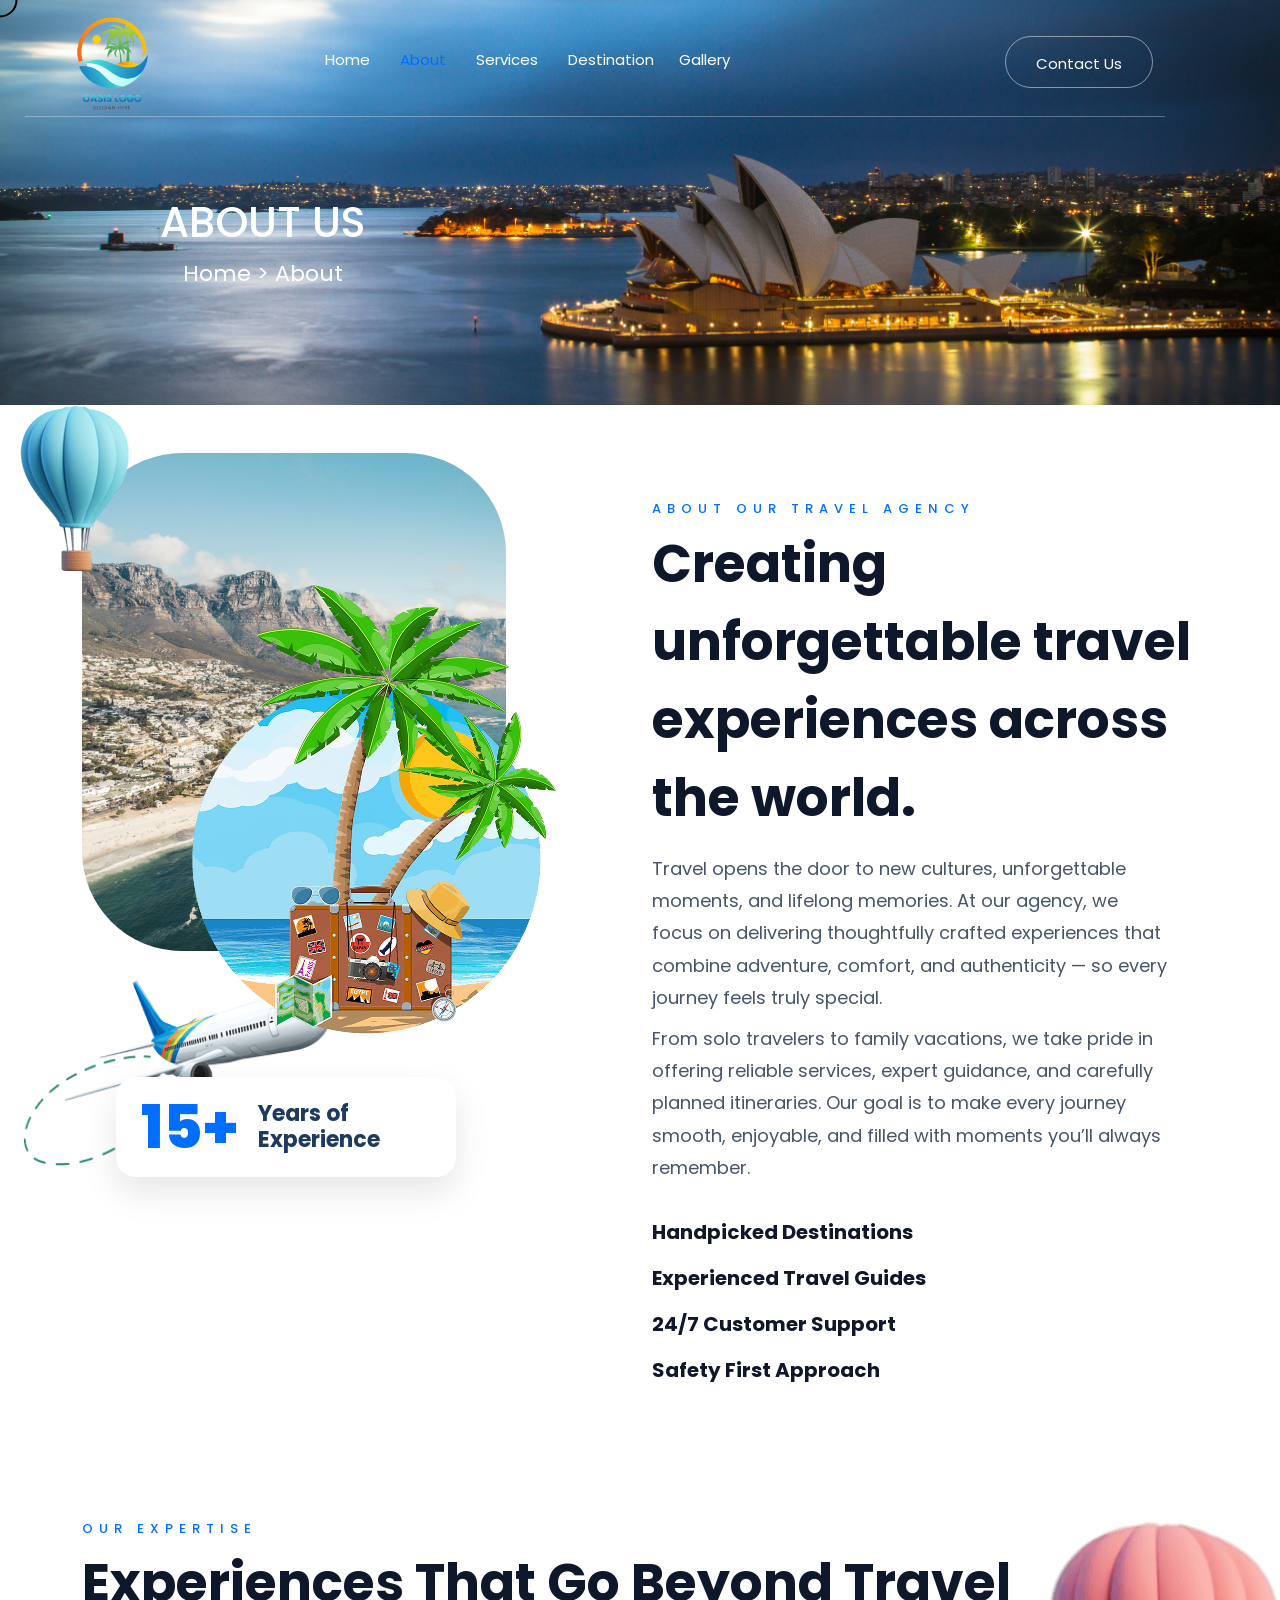
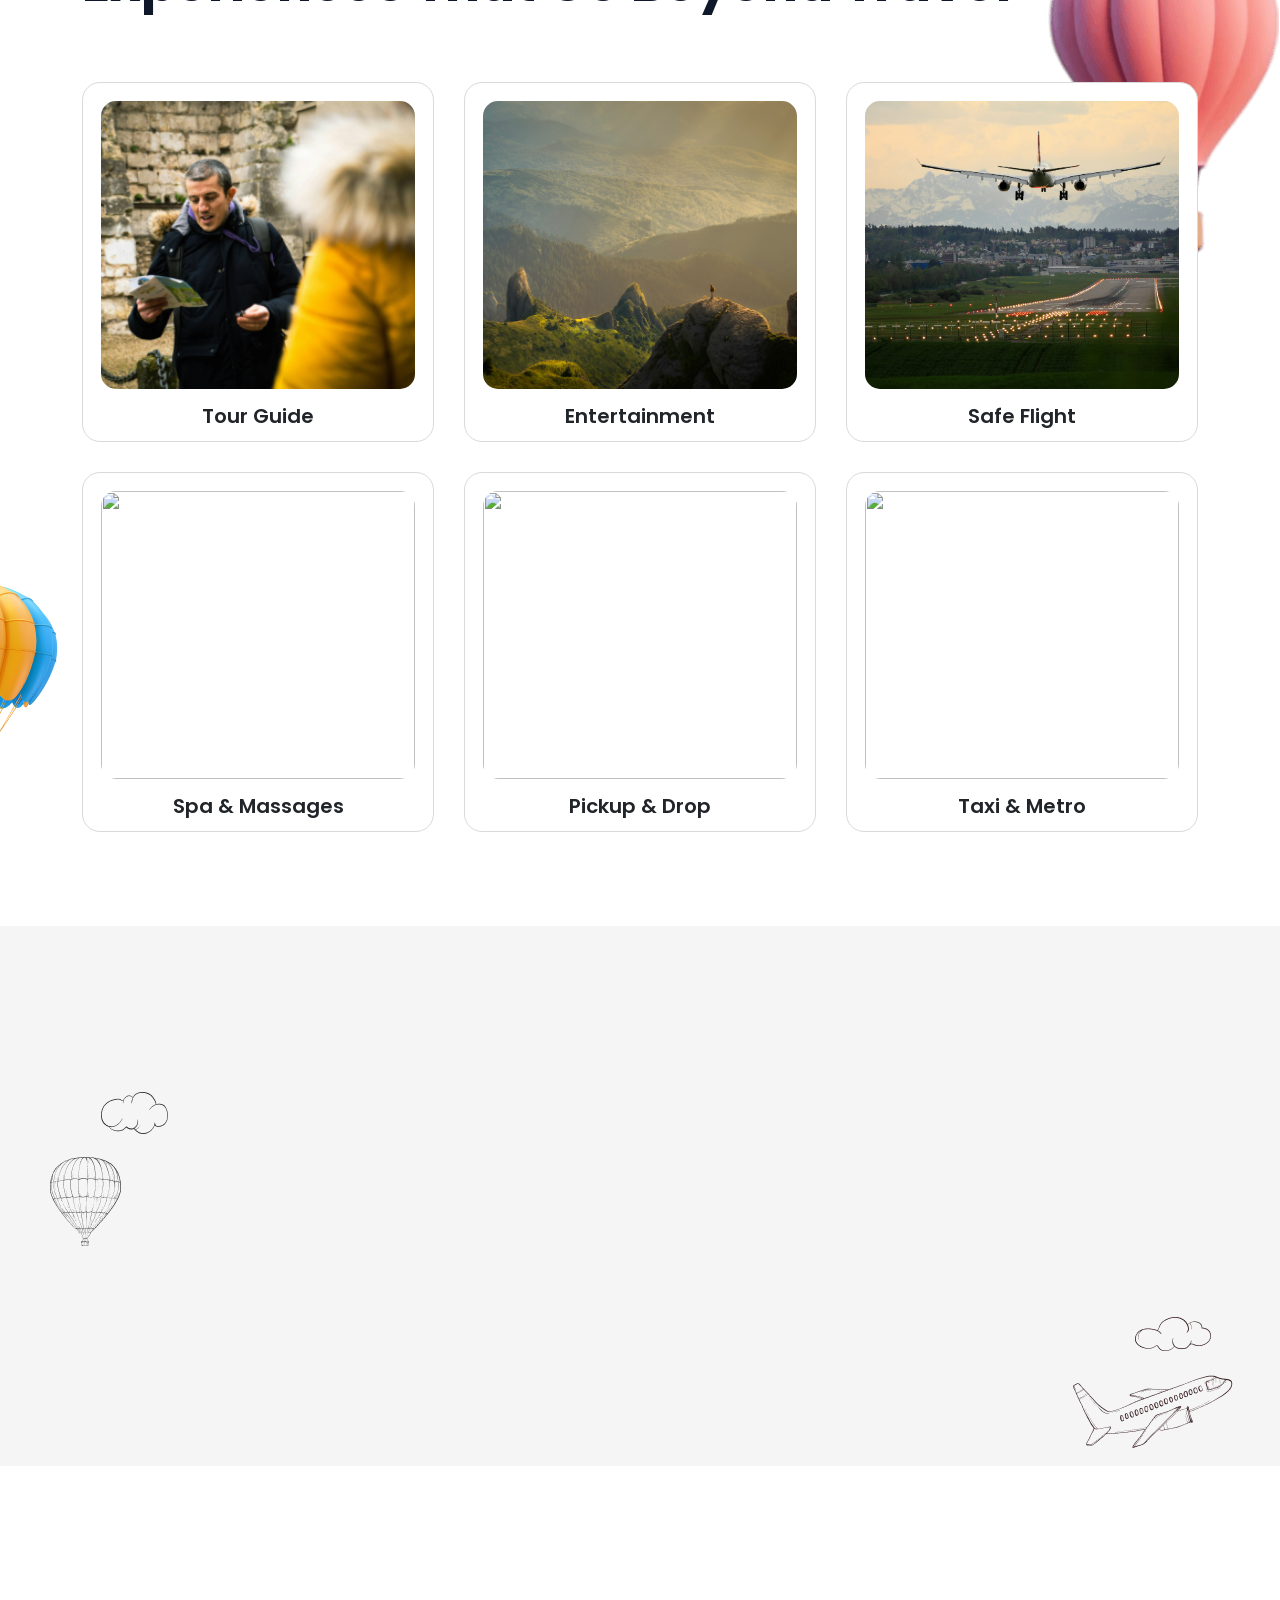
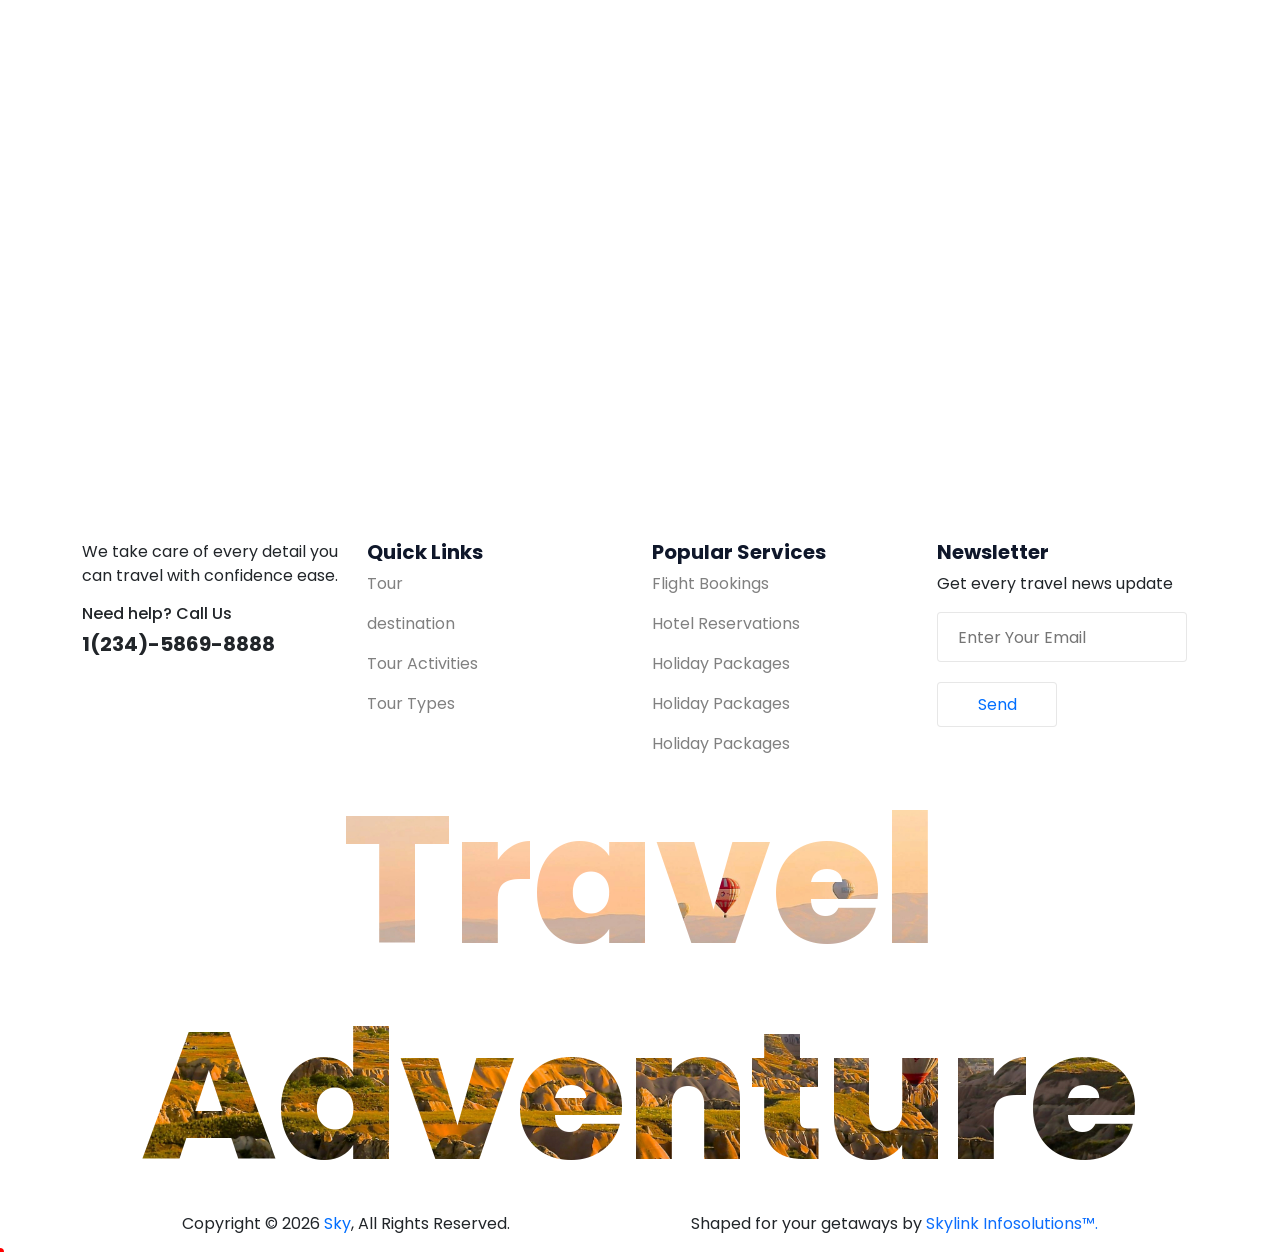
==== commit 6ab993bd: "Fix spelling mistakes in Sky Tourism" ====
--- a/AboutUs.html
+++ b/AboutUs.html
@@ -180,7 +180,7 @@
         <div class="card-image">
           <img src="Assests/Green.webp" loading="lazy" alt="">
         </div>
-        <h4 class="card-title">Entartaiment</h4>
+        <h4 class="card-title">Entertainment</h4>
       </div>
 
 
@@ -196,7 +196,7 @@
         <div class="card-image">
           <img src="Assests/spa.webp" loading="lazy" alt="">
         </div>
-        <h4 class="card-title">Spa & Messages</h4>
+        <h4 class="card-title">Spa & Massages</h4>
       </div>
 
       <div class="card-expertices">
@@ -211,7 +211,7 @@
         <div class="card-image">
           <img src="Assests/metro.webp" loading="lazy" alt="">
         </div>
-        <h4 class="card-title">Texi & Metro</h4>
+        <h4 class="card-title">Taxi & Metro</h4>
       </div>
 
       <div class="yellow-img MovingY">
@@ -418,7 +418,7 @@
         <div class="row">
           <div class="col-md-3 help">
             <p>We take care of every detail you can travel with confidence ease.</p>
-            <h6>Ned help? Call Us</h6>
+            <h6>Need help? Call Us</h6>
             <h6 class="call-4">1(234)-5869-8888</h6>
           </div>
           <div class="col-md-3 quick">
